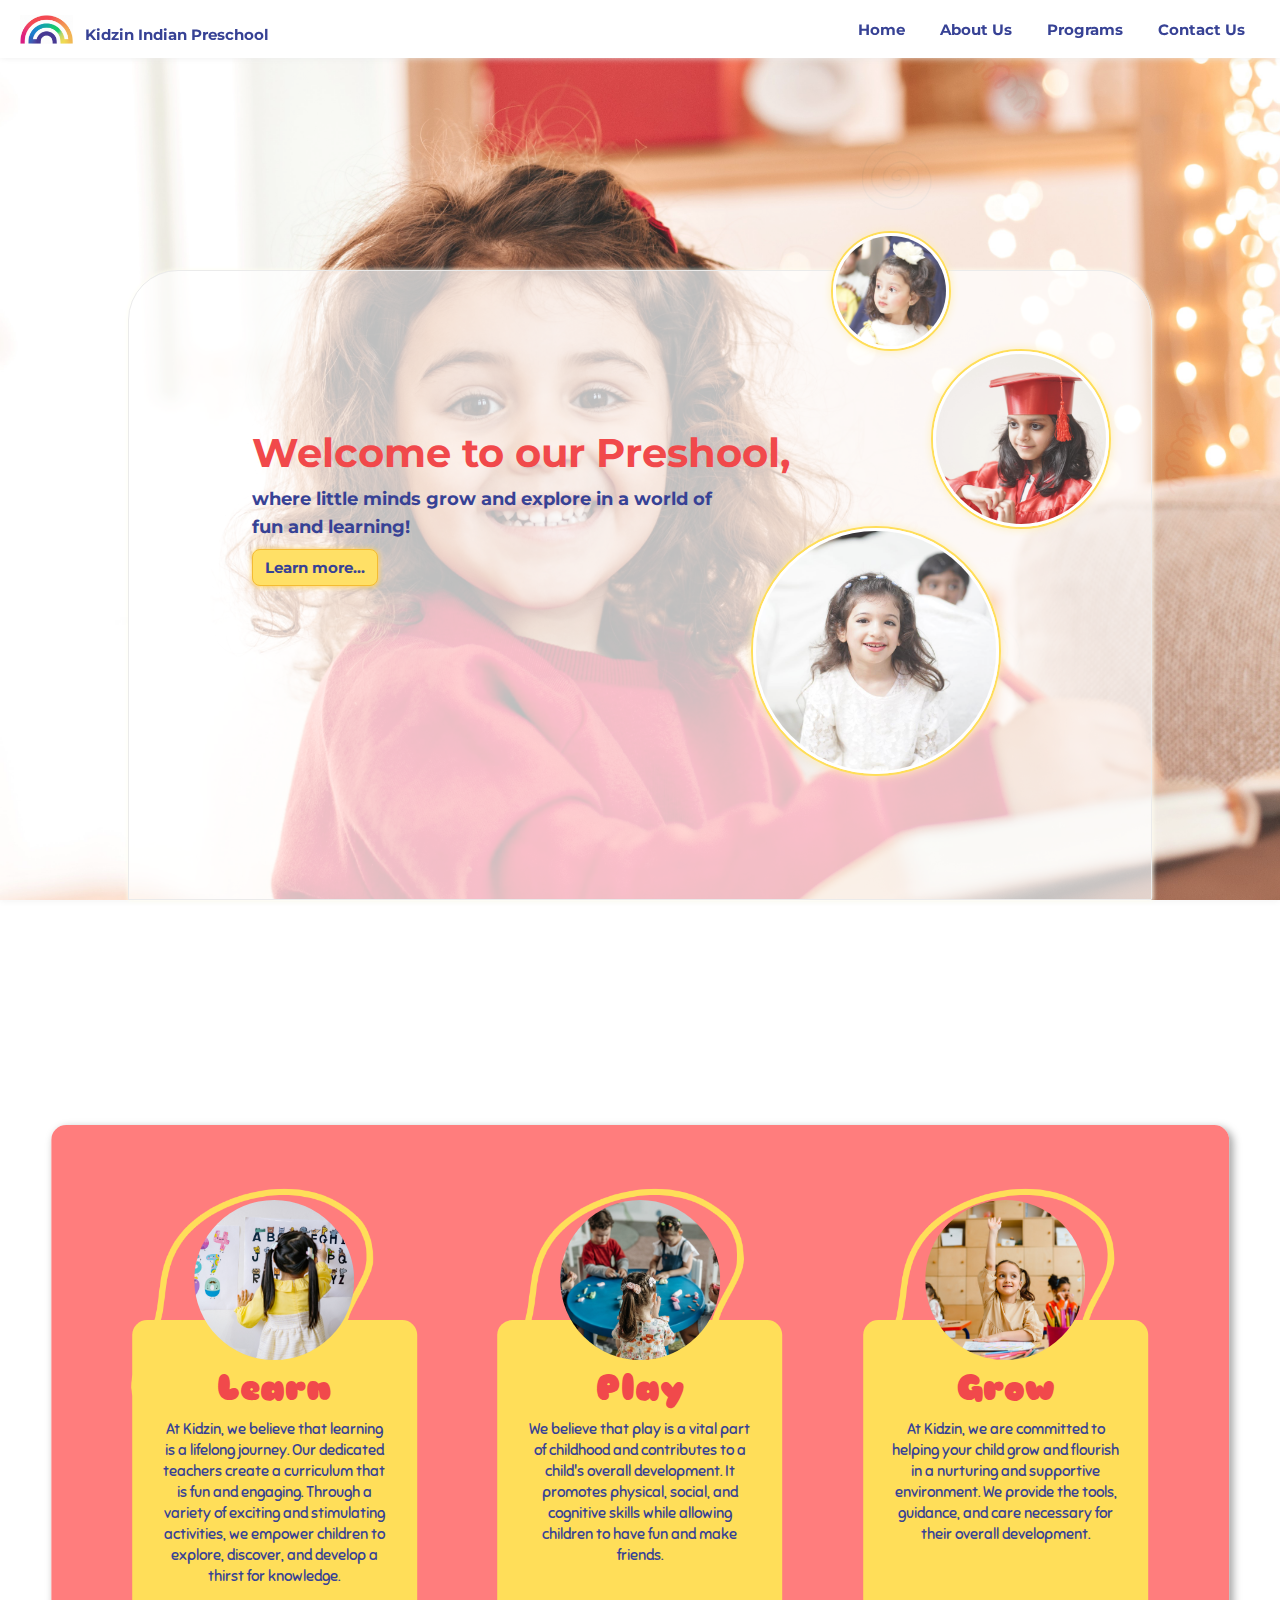
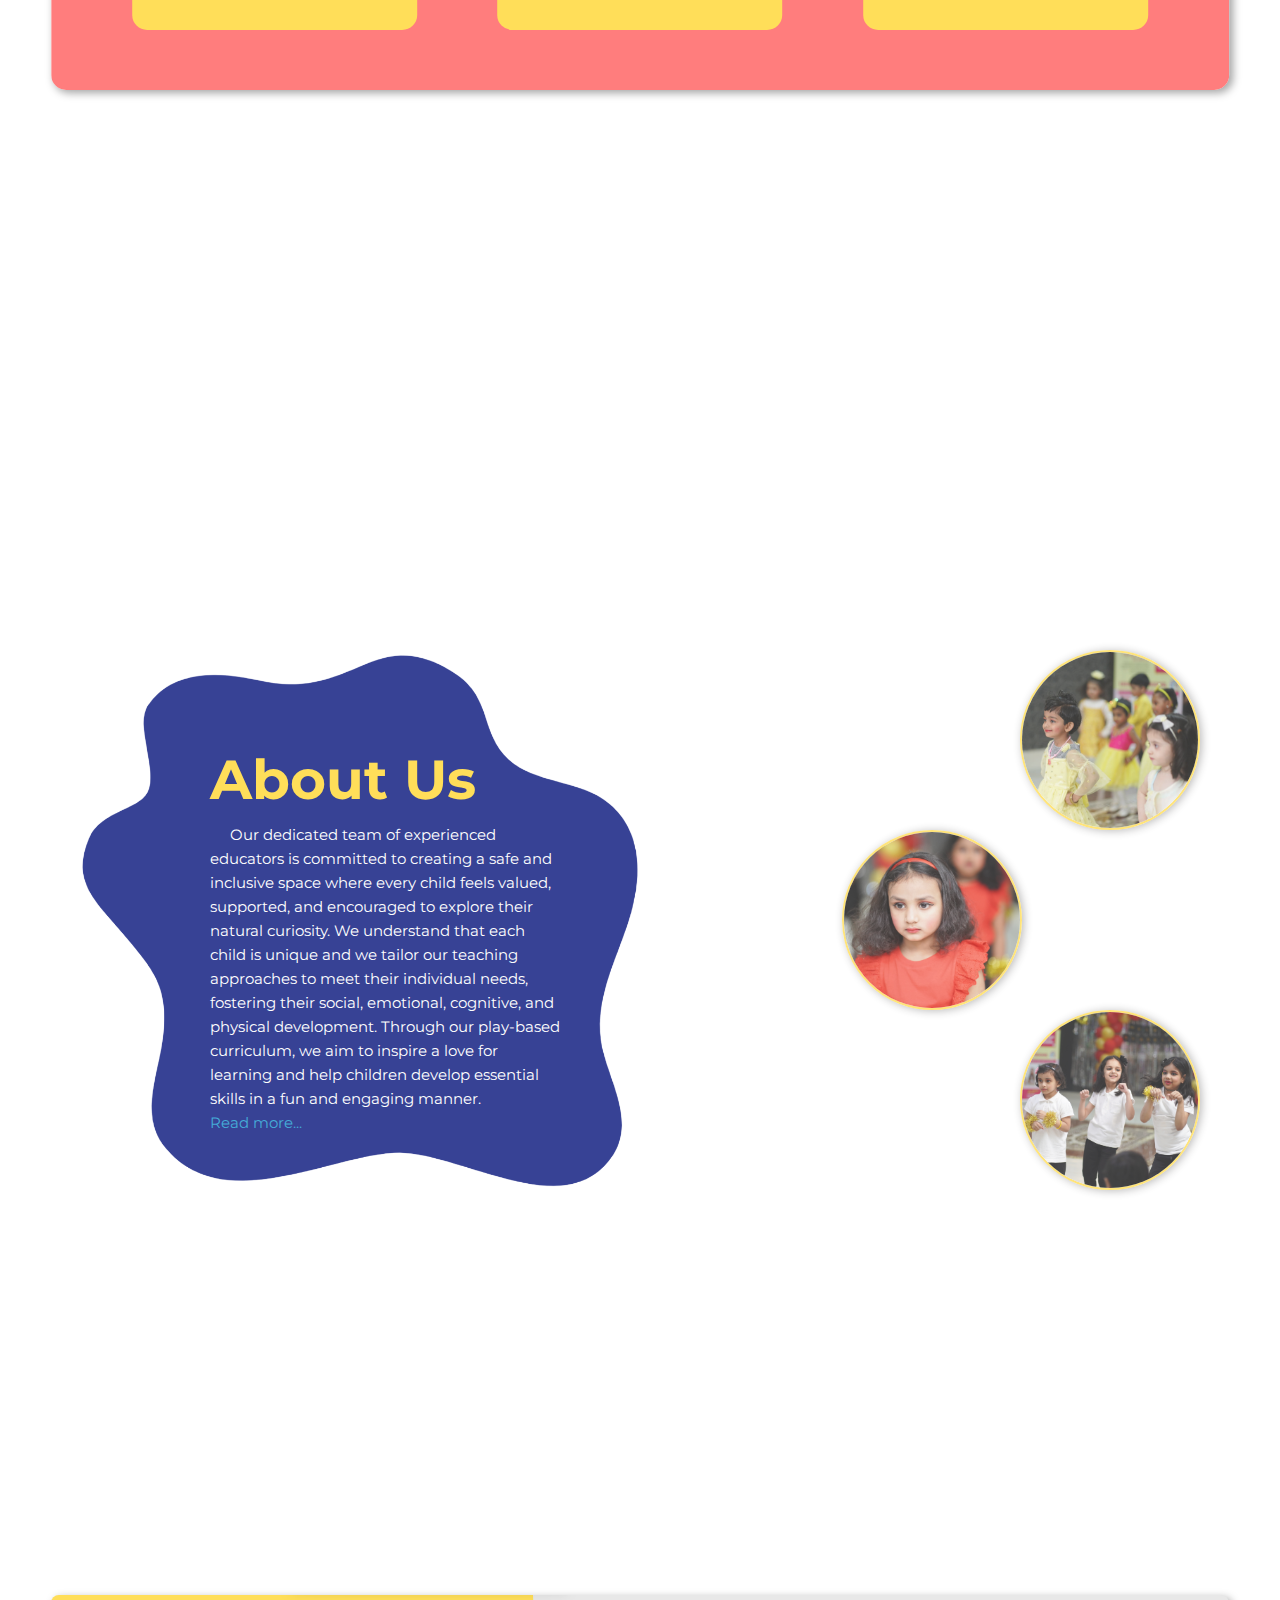
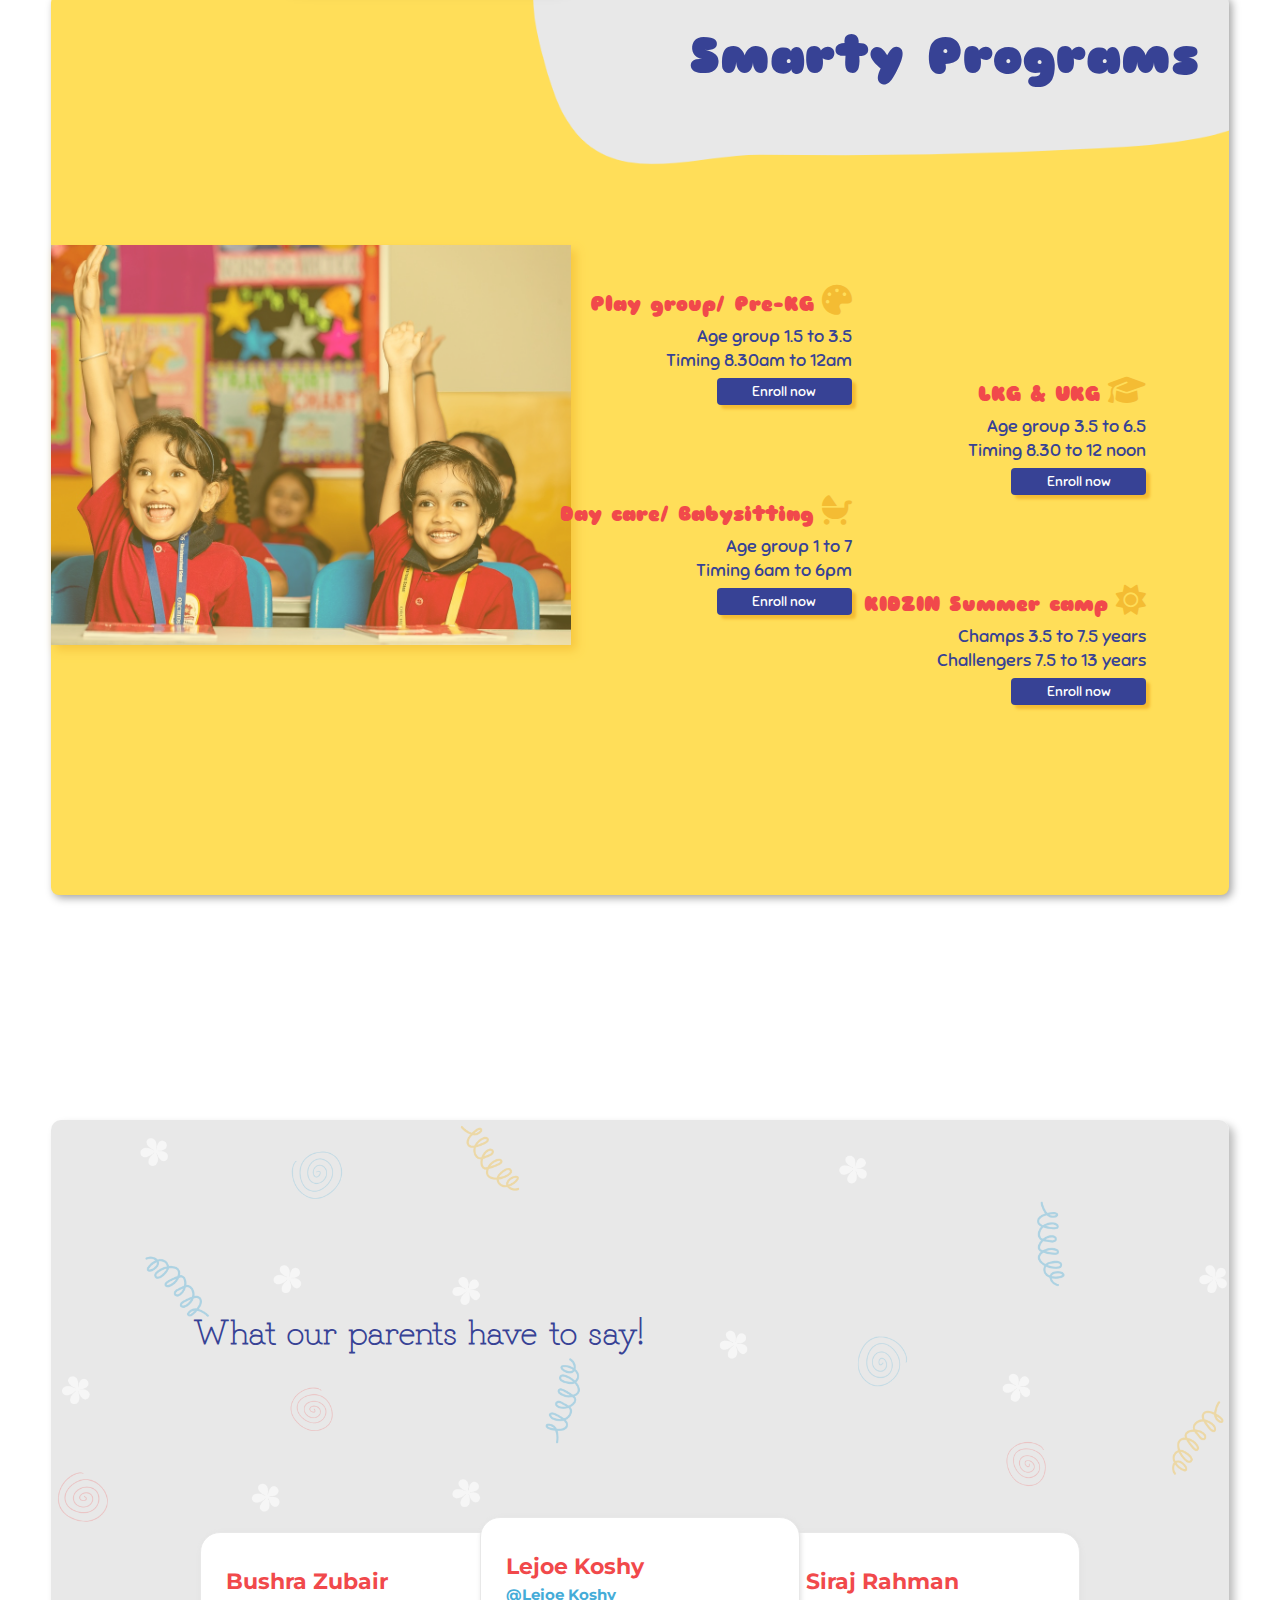
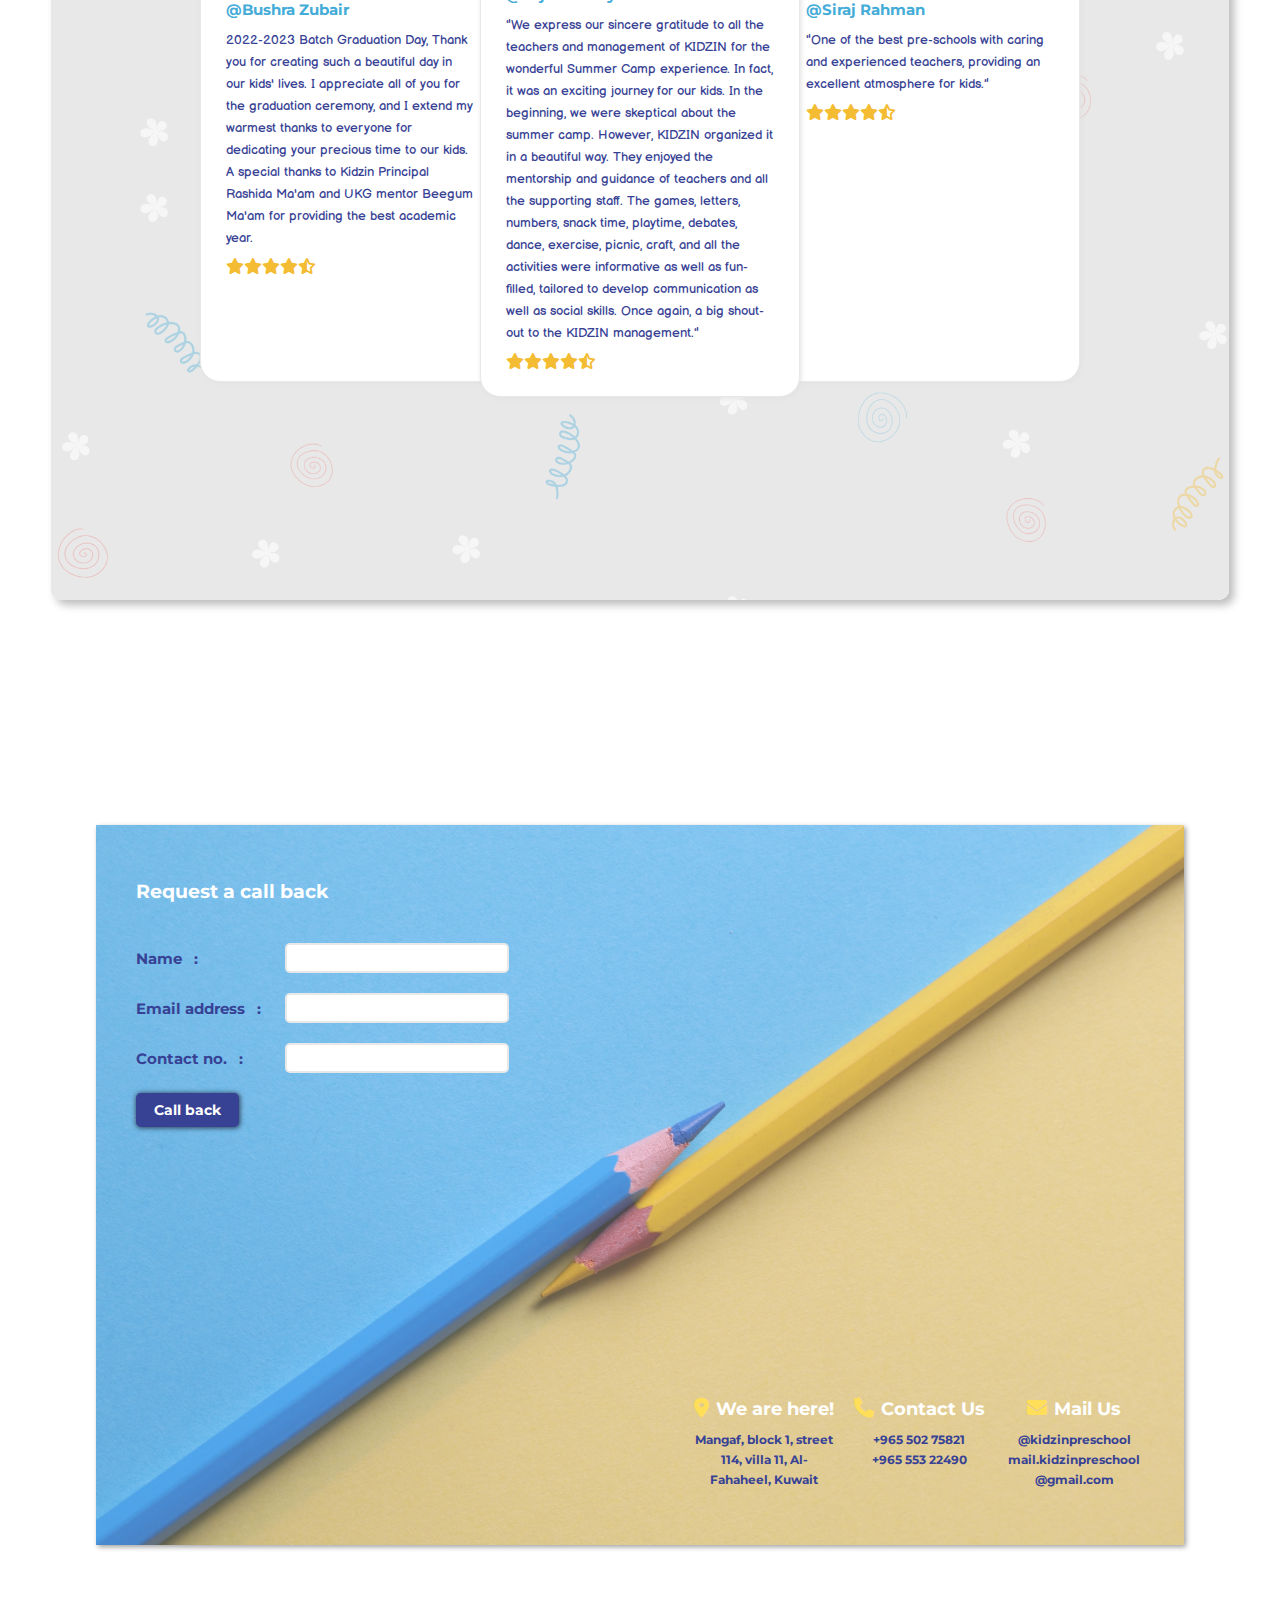
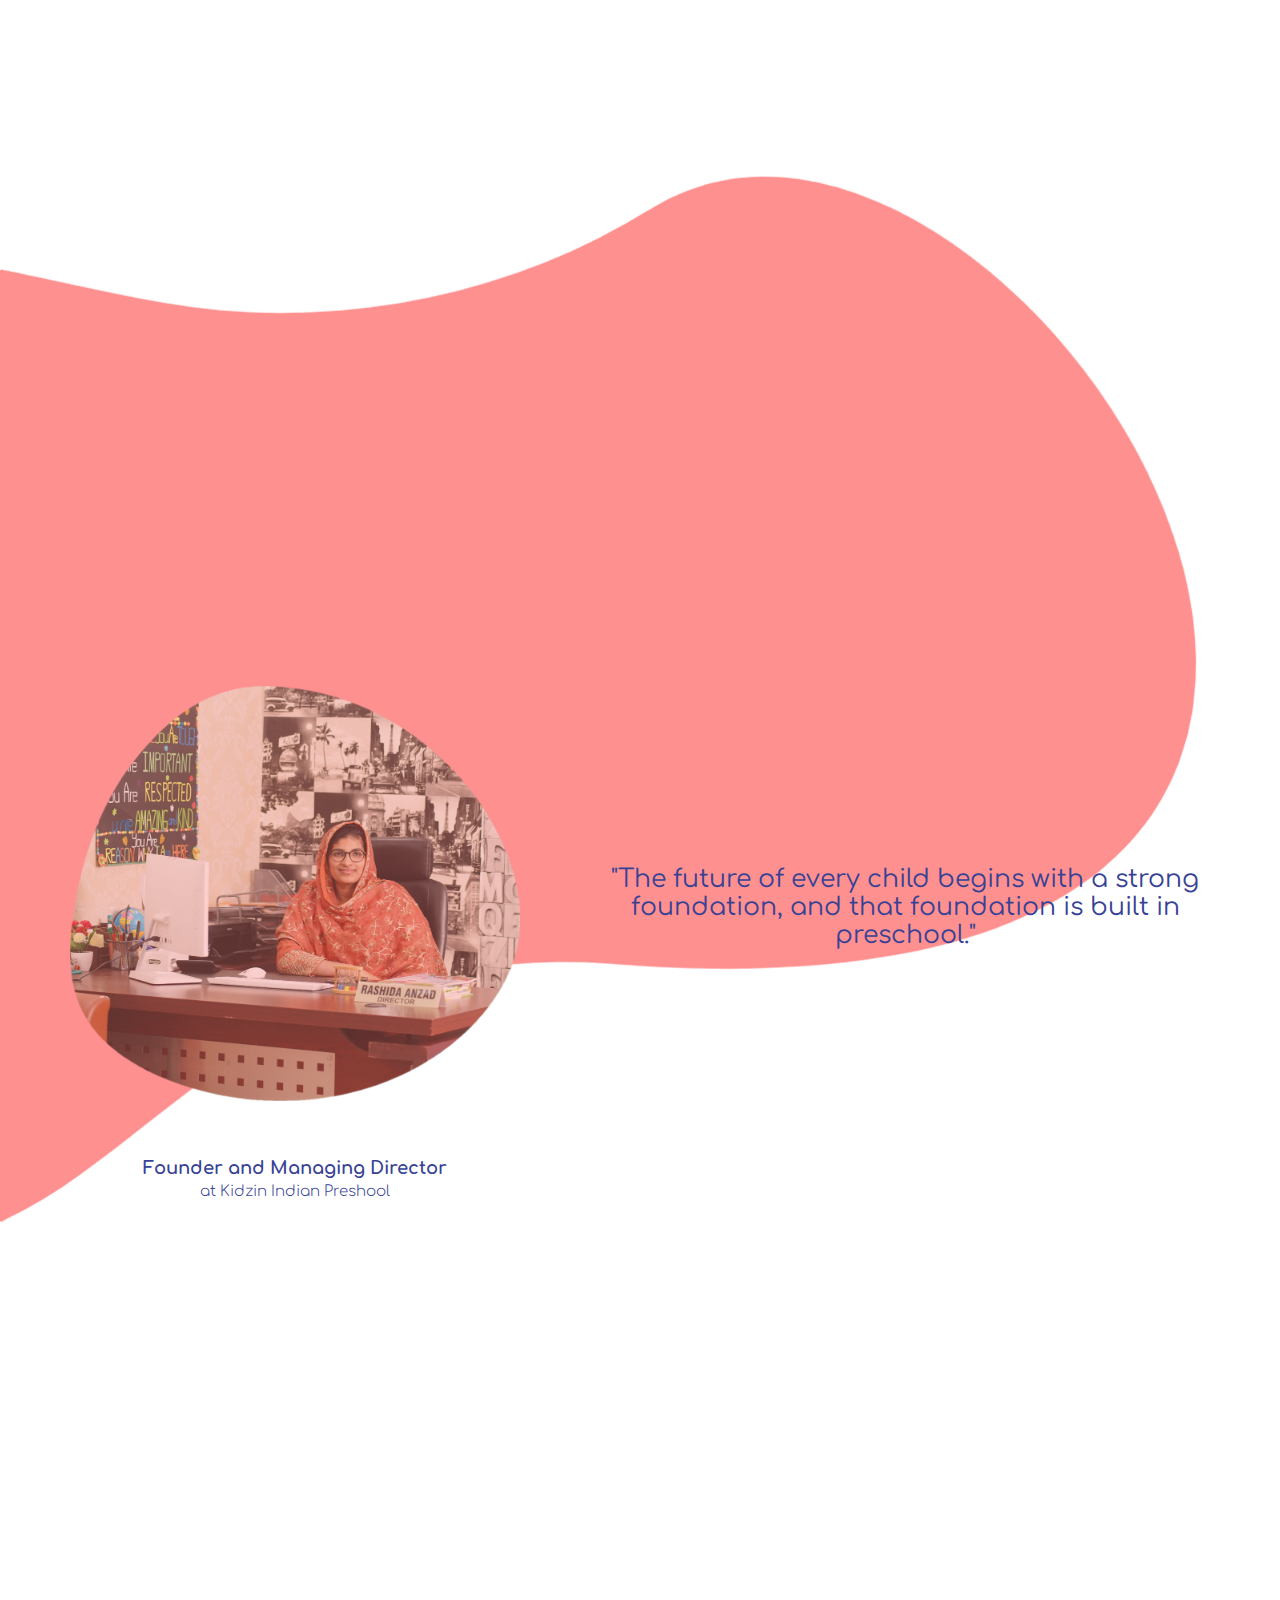
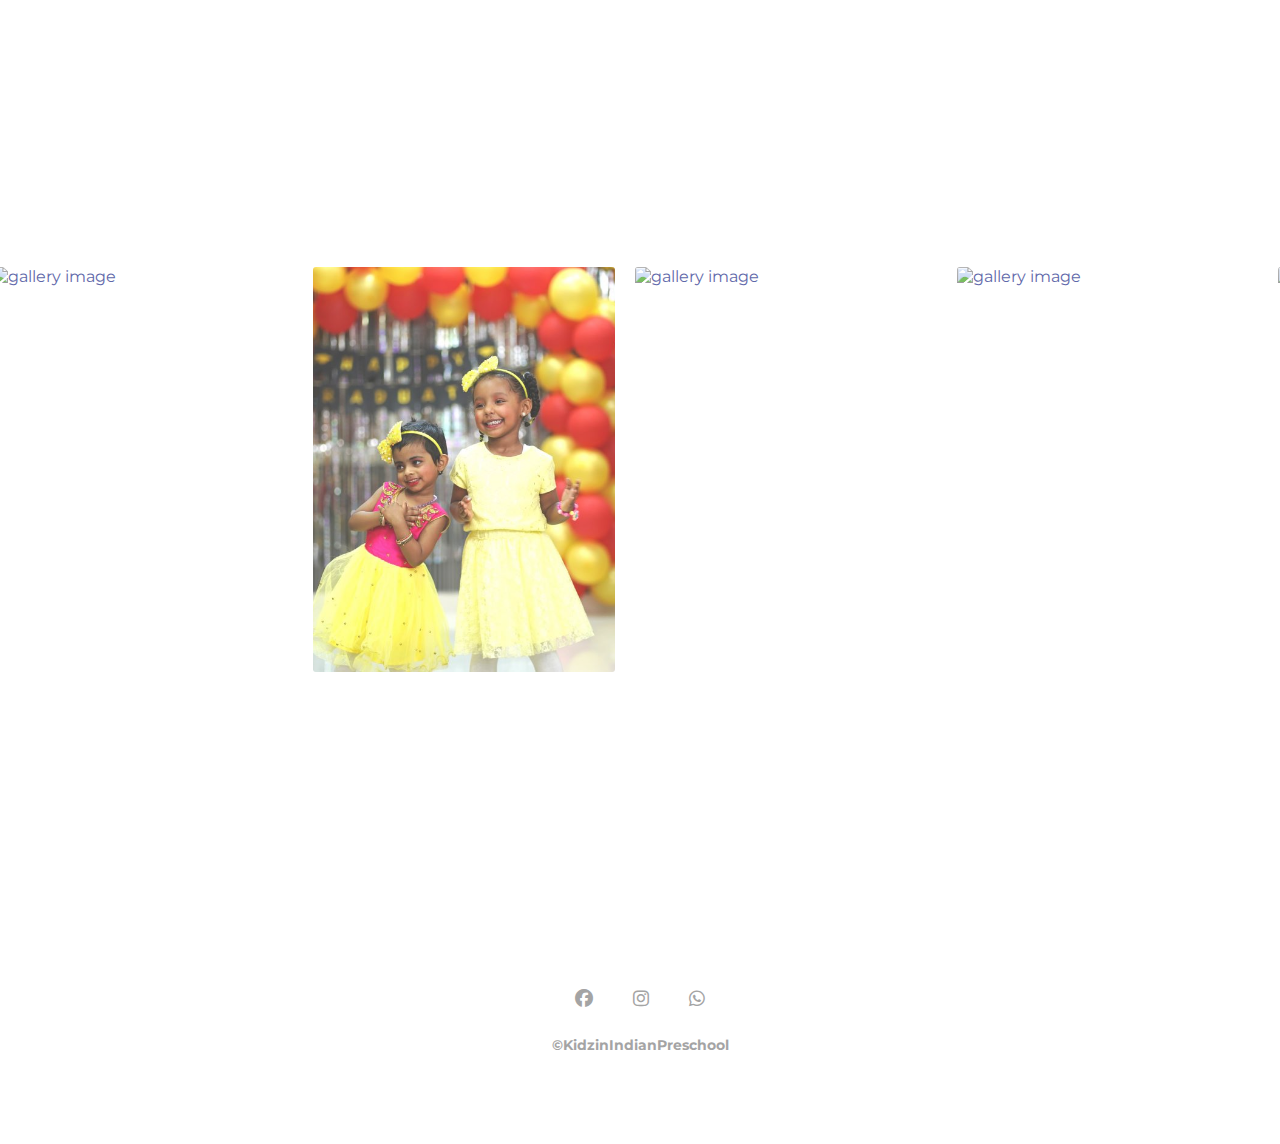
==== index.html @ 1141580a "Add files via upload" ====
<!DOCTYPE html>
<html lang="en">
<head>
    <meta charset="UTF-8">
    <meta name="viewport" content="width=device-width, initial-scale=1.0">
    <link rel="icon" type="image/x-icon" href="./assets/icons/kidzin_logo_removebg.png">
    <title>K I D Z I N</title>

<link rel="preconnect" href="https://fonts.googleapis.com">
<link rel="preconnect" href="https://fonts.gstatic.com" crossorigin>
<link href="https://fonts.googleapis.com/css2?family=Antic&family=Balsamiq+Sans:wght@400;700&family=Bellota+Text:wght@300&family=Bitter:wght@300;400&family=Comfortaa:wght@300&family=Comic+Neue:wght@300;400;700&family=Didact+Gothic&family=EB+Garamond&family=Grandiflora+One&family=Josefin+Sans:wght@200;300;400&family=Montserrat:wght@300&family=Noto+Sans:wght@200;300;400&family=Noto+Serif+JP:wght@200;400&family=Poiret+One&family=Raleway:wght@200;300;400&family=Roboto:wght@100;300&family=Sniglet&display=swap" rel="stylesheet">
<link rel="stylesheet" href="https://cdnjs.cloudflare.com/ajax/libs/font-awesome/6.4.0/css/all.min.css">
<link rel="stylesheet" href="https://fontawesome.com/icons/camera?f=classic&s=solid">
<link rel="stylesheet" href="style.css">
    
</head>
<body>
    <div class="container">

        <!-- header -->
        <div class="header nav-bar">
            <div class="nav-title">
                <a class="nav-logo" href="#intro-page"><img src="./assets/icons/kidzin_logo_only.png" alt="kidzin logo"></a>
                <a class="nav-name" href="#intro-page"><p>Kidzin Indian Preschool</p></a>
            </div>
            <ul class="nav-icons">
                <li><a href="#intro-page">Home</a></li>
                <li><a href="#about-us-page">About Us</a></li>
                <li><a href="#programs-page">Programs</a></li>
                <li><a href="#contact-page">Contact Us</a></li>
            </ul>
        </div>

        <!-- intro page -->
        <section class="intro-page" id="intro-page">
            <div class="intro-container">
                <img src="./assets/bg_images/red_girl_intro_crop.jpg" alt="girl smiling" class="intro-img">
            <div class="white-layer">
                <div class="intro-text">
                    <h1>Welcome to our Preshool,</h1>
                    <p>where little minds grow and explore in a world of <br>fun and learning!</p>
                    <button class="intro-btn btn">Learn more...</button>
                </div>
                <div class="intro-img-frame frame1">
                    <img src="./assets/images/yellow_girl.JPG" alt="cute girl image" class="intro-circle-frame-img1">
                </div>
                <div class="intro-img-frame frame2">
                    <img src="./assets/images/red_girl_cap.JPG" alt="graduate girl image" class="intro-circle-frame-img2">
                </div>
                <div class="intro-img-frame frame3">
                    <img src="./assets/images/white_girl.JPG" alt="girl smiling image" class="intro-circle-frame-img3">
                </div>
            </div>
            </div>
        </section>
        <div class="gap"></div>

        <!-- features page -->
        <section class="features">
            <div class="features-bg">
                <img class="features-bg-img" src="./assets/bg_images/features-bg.png" alt="backgroung image">
                <div class="cards-container">
                    <div class="card card1">
                        <img src="./assets/images/learn_img_girl_yellow_crop.jpg" alt="girl image" class="card-img card-img1">
                        <h3>Learn</h3>
                        <p>At Kidzin, we believe that learning is a  lifelong journey. Our dedicated teachers create a curriculum that is fun and engaging.  Through a variety of exciting and stimulating activities, we empower children to explore, discover, and develop a thirst for knowledge.</p>
                    </div>
                    <div class="card card1">
                        <img src="./assets/images/play_img_blue_crop.jpg" alt="kids image" class="card-img card-img1">
                        <h3>Play</h3>
                        <p>We believe that play is a vital part of childhood and contributes to a child's overall development. It promotes physical, social, and cognitive skills while allowing children to have fun and make friends.</p>
                    </div>
                    <div class="card card1">
                        <img src="./assets/images/grow_img_girl_raise_hand_crop.jpg" alt="" class="card-img card-img1">
                        <h3>Grow</h3>
                        <p>At Kidzin, we are committed to helping your child grow and flourish in a nurturing and supportive environment. We provide the tools, guidance, and care necessary for their overall development.</p>
                    </div>
                </div>         
            </div>
        </section>
        <div class="gap features-about-gap"></div>

        <!-- About Us page -->
        <section class="about-us-page" id="about-us-page">
            <div class="about-us-container">
                <div class="about-us-shape-container"> 
                    <h2>About Us</h2>
                    <p>Our dedicated team of experienced educators is committed to creating a safe and inclusive space where every child feels valued, supported, and encouraged to explore their natural curiosity. We understand that each child is unique and we tailor our teaching approaches to meet their individual needs, fostering their social, emotional, cognitive, and physical development.
                    Through our play-based curriculum, we aim to inspire a love for learning and help children develop essential skills in a fun and engaging manner.
                    <span>Read more...</span></p>
                </div>
                <div class="about-us-pics-container">
                    <img src="./assets/images/about_us_first_yellow_girls_crop.JPG" alt="girl image" class="about-us-image1">
                    <img src="./assets/images/about_us_second_red_girl_crop.JPG" alt="girl image" class="about-us-image2">
                    <img src="./assets/images/about_us_third_white_girls_dancing_crop.JPG" alt="girl image" class="about-us-image3">
                </div>
            </div>
        </section>
        <div class="gap"></div>

        <!-- programs page -->
        <section class="programs-page" id="programs-page">
            <div class="programs-bg">
                <h2>Smarty Programs</h2>
                <img class="programs-img" src="./assets/images/programs_img.jpg" alt="classroom image">
                
                <div class="programs-grid">
                    <div class="program1">
                        <h3>Play group/ Pre-KG<i class="fa fa-solid fa-palette"></i></h3>
                        <p>Age group 1.5 to 3.5</p>
                        <p>Timing 8.30am to 12am</p>
                        <button class="programs-btn btn"><span>Enroll now </span></button>
                    </div>    
                    <div class="program2">
                        <h3>LKG & UKG<i class="fa fa-solid fa-graduation-cap"></i></h3>
                        <p>Age group 3.5 to 6.5</p>
                        <p>Timing 8.30 to 12 noon</p>
                        <button class="programs-btn btn"><span>Enroll now </span></button>
                    </div>
                    <div class="program3">
                        <h3>Day care/ Babysitting<i class="fa fa-solid fa-baby-carriage"></i></h3>
                        <p>Age group 1 to 7</p>
                        <p>Timing 6am to 6pm</p>
                        <button class="programs-btn btn"><span>Enroll now </span></button>
                    </div>
                    <div class="program4">
                        <h3>KIDZIN Summer camp<i class="fa fa-solid fa-sun"></i></h3>
                        <p>Champs 3.5 to 7.5 years</p>
                        <p>Challengers 7.5 to 13 years</p>
                        <button class="programs-btn btn"><span>Enroll now </span></button>
                    </div>
                </div>
    
            </div>
        </section>
        <div class="gap"></div>

        <!-- review page -->
        <section class="review-page">
            <div class="review-container">
                <h2>What our parents have to say!</h2>
                <div class="review-cards-container">

                    <div class="left-card review-card">
                        <h3>Bushra Zubair</h3>
                        <a class="user-link">@Bushra Zubair</a>
                        <p>2022-2023 Batch Graduation Day, Thank you for creating such a beautiful day in our kids' lives. I appreciate all of you for the graduation ceremony, and I extend my warmest thanks to everyone for dedicating your precious time to our kids. A special thanks to Kidzin Principal Rashida Ma'am and UKG mentor Beegum Ma'am for providing the best academic year.</p>
                        <div class="five-stars"><i class="fas fa-star"></i><i class="fas fa-star"></i><i class="fas fa-star"></i><i class="fas fa-star"></i><i class="fa-solid fa-star-half-stroke"></i>
                        </div>
                    </div>

                    <div class="main-card review-card">
                        <h3>Lejoe Koshy</h3>
                        <a class="user-link">@Lejoe Koshy</a>
                        <p>"We express our sincere gratitude to all the teachers and management of KIDZIN for the wonderful Summer Camp experience. In fact, it was an exciting journey for our kids. In the beginning, we were skeptical about the summer camp. However, KIDZIN organized it in a beautiful way. They enjoyed the mentorship and guidance of teachers and all the supporting staff. The games, letters, numbers, snack time, playtime, debates, dance, exercise, picnic, craft, and all the activities were informative as well as fun-filled, tailored to develop communication as well as social skills. Once again, a big shout-out to the KIDZIN management."</p>
                        <div class="five-stars"><i class="fas fa-star"></i><i class="fas fa-star"></i><i class="fas fa-star"></i><i class="fas fa-star"></i><i class="fa-solid fa-star-half-stroke"></i>
                        </div>
                    </div>

                    <div class="right-card review-card">
                        <h3>Siraj Rahman</h3>
                        <a class="user-link">@Siraj Rahman</a>
                        <p>"One of the best pre-schools with caring and experienced teachers, providing an excellent atmosphere for kids."</p>
                        <div class="five-stars"><i class="fas fa-star"></i><i class="fas fa-star"></i><i class="fas fa-star"></i><i class="fas fa-star"></i><i class="fa-solid fa-star-half-stroke"></i>
                        </div>
                    </div>
                
            </div>
        </section>
        <div class="gap"></div>

         <!-- contact page -->
         <section class="contact-page" id="contact-page">
            <div class="contact-container">

                <div class="contact-left">
                    <h3>Request a call back</h3>
                        <div class="input-group">
                            <label for="user-name">Name &nbsp; :</label>
                            <input type="text" id="user-name">
                        </div>
                        <div class="input-group">
                            <label for="user-email">Email address &nbsp; :</label>
                        <input type="text" id="user-email">
                        </div>
                        <div class="input-group">
                            <label for="user-contact-no">Contact no.  &nbsp; :</label>
                        <input type="text" id="user-contact-no">
                        </div>
                        
                        <button>Call back</button>
                </div>

                <div class="contact-right">
                    <div class="location">
                        
                        <h4><i class="fa-solid fa-location-dot"></i> We are here!</h4>
                        <p>Mangaf, block 1, street 114, villa 11, Al-Fahaheel, Kuwait</p>
                    </div>
                    <div class="contact-us">
                        <h4><i class="fa-solid fa-phone"></i> Contact Us</h4>
                        <p>+965 502 75821</p>
                        <p>+965 553 22490</p>
                    </div>
                    <div class="reach-us">
                        <h4><i class="fa-solid fa-envelope"></i> Mail Us</h4>
                        <p>@kidzinpreschool</p>
                        <p>mail.kidzinpreschool@gmail.com</p>
                    </div>
                </div>
            </div>
        </section>
        <div class="gap"></div>


        <!-- founder page -->
        <section class="founder-page">
            <div class="founder-container">
                <div class="founder-left">
                    <img src="./assets/images/founder-crop1.png" alt="founder image" width="550">
                    <h3>Rashida Anzad</h3>
                    <p>Founder and Managing Director<br/><span>at Kidzin Indian Preshool</span></p>
                </div>
                <div class="founder-right">
                    <p>"The future of every child begins with a strong foundation, and that foundation is built in preschool."</p>
                </div>
            </div>
        </section>


        <div class="gap"></div>


        <!-- footer page -->
        <section class="footer-page">
            <div class="footer-container">
                <div class="carousel-frame">
                    <div class="left-slider slider"><i class="fa-solid fa-chevron-left"></i></div>

                    <div class="carousel">
                        <div class="img-frame frame1">
                            <img src="./assets/images/gallery/first_img.JPG" alt="gallery image">
                        </div>
                        <div class="img-frame frame2">
                            <img src="./assets/images/gallery/second_img.JPG" alt="gallery image">
                        </div>
                        <div class="img-frame frame3">
                            <img src="./assets/images/gallery/third_img.JPG" alt="gallery image">
                        </div>
                        <div class="img-frame frame4">
                            <img src="./assets/images/gallery/fourth_img.JPG" alt="gallery image">
                        </div>
                        <div class="img-frame frame5">
                            <img src="./assets/images/gallery/first_img.JPG" alt="gallery image">
                        </div>
                        <div class="img-frame frame6">
                            <img src="./assets/images/gallery/second_img.JPG" alt="gallery image">
                        </div>
                        <div class="img-frame frame7">
                            <img src="./assets/images/gallery/third_img.JPG" alt="gallery image">
                        </div>
                        <div class="img-frame frame8">
                            <img src="./assets/images/gallery/fourth_img.JPG" alt="gallery image">
                        </div>
                        <div class="img-frame frame9">
                            <img src="./assets/images/gallery/first_img.JPG" alt="gallery image">
                        </div>
                        <div class="img-frame frame10">
                            <img src="./assets/images/gallery/second_img.JPG" alt="gallery image">
                        </div>
                        <div class="img-frame frame11">
                            <img src="./assets/images/gallery/third_img.JPG" alt="gallery image">
                        </div>
                        <div class="img-frame frame12">
                            <img src="./assets/images/gallery/fourth_img.JPG" alt="gallery image">
                        </div>
                    </div> <!--closing carousel-->
                    <div class="right-slider slider"><i class="fa-solid fa-chevron-right"></i></div>

                </div> <!--closing carousel frame-->        
              
                <div class="footer-bottom">
                    <div class="links">
                        <a href="https://www.facebook.com/Kidzinpreschool" target="_blank"><i class="fa-brands fa-facebook"></i></a>
                        <a href="https://www.instagram.com/Kidzinindianpreschoolkuwait/?fbclid=IwAR2Fu8FrlDcXpD-POpaX2JO_faiS2KFOdm0e2OuGUsxYvukY0RE9--MTPmQ" target="_blank"><i class="fa-brands fa-instagram"></i></a>
                        <a href="https://wa.me/00971547879156" target="_blank"><i class="fa-brands fa-whatsapp"></i></a>
                    </div>
                    <span>&#169;KidzinIndianPreschool</span>
                </div>

            </div> <!--closing footer container-->
        </section> <!--closing footer page-->


    </div> <!--closing container-->
    <script href="./script.js"></script>
</body>
</html>
---- style.css ----
:root {
    /* document colors */
    --dark-blue: #374295;
    --light-blue: #45ACD8;
    --peachy-red: #F1494B;
    --light-red: #ffd8d8;
    --light-yellow: #FFDE59;
    --golden-yellow: #F4BC33;
    --light-gray: #E8E8E8;
    --dark-gray:#A4A4A4;

    /* document fonts */
    --sniglet: 'Sniglet', cursive;
    --montserrat: 'Montserrat', sans-serif;
    --balsamiq: 'Balsamiq Sans', cursive;
    --comfortaa: 'Comfortaa', cursive;
    --neue: 'Comic Neue', cursive;
    --grandiflora: 'Grandiflora One', serif;
    --raleway: 'Raleway', sans-serif;
}

* {
    box-sizing: border-box;
    margin: 0;
    padding: 0;
    color: var(--dark-blue);
}

body {
    font-family: var(--montserrat);
}

section {
    height: 100vh;
    background: url('./assets/bg_images/about_bg.png') no-repeat fixed;
    background-size: 100%;
}

.gap {
    width: 100%;
    height: 25vh;
    background: url('./assets/bg_images/about_bg.png') no-repeat fixed;
    background-size: 100%;
    position: relative;
    z-index: -100;
}

/* ------------------ top-header ----------------- */
.header {
    position: fixed;
    top: 0;
    z-index: 200;
    width: 100%;
    height: 58px;
    background-color: #fff;
    font-weight: bold;
    font-size: 15px;
    display: flex;
    justify-content: space-between;
    align-items: center;
    box-shadow: 0.01px 0.01px 7px rgb(234, 234, 234);
}

.nav-title {
    display: inline-flex;
    height: 50%;
    justify-content: center;
    align-items: flex-end;
    margin-left: 20px;
}

.nav-title .nav-logo, .nav-title .nav-logo img {
    height: 100%;
}

.nav-title a {
    text-decoration: none;
}

.nav-title .nav-name {
    margin-left: 12px;
}

.nav-icons li {
    float: left;
    list-style-type: none;
    margin-right: 35px;
    text-decoration: none;
}

.nav-icons li a {
    text-decoration: none;
    transition: all 0.2s;
}

.nav-icons li a:hover {
    color: #374295b0
}


/* ------------------------ intro-page ---------------------------- */

.intro-container {
    width: 100%;
    height: 100%;
    position: relative;
    top: 0;
    z-index: 100;
}

.intro-container .intro-img {
    width: 100%;
    height: 100%;
    object-fit: cover;
    opacity: 0.85;
    z-index: -100;
    box-shadow: 0.1px 0.1px 8px rgb(239, 239, 239);
}

.white-layer {
    position: absolute;
    left: 50%;
    transform: translate(-50%, 0);
    background-color: rgba(255, 255, 255, 0.7);
    width: 80%;
    height: 70%;
    bottom: 0;
    border-radius: 50px 50px 0 0;
    border: 0.5px solid #ebebeb;
    box-shadow: 0.02px 0.02px 5px #fffef1;
}

.intro-text {
    position: absolute;
    top: 25%;
    left: 12%;
    /* z-index: 3; */
    font-weight: bold;
}

.intro-text h1 {
    font-weight: bold;
    color: var(--peachy-red);
    font-size: 40px;
    margin-bottom: 8px;
}

.intro-text p {
    line-height: 28px;
    margin-bottom: 8px;
    font-size: 18px;
}

.intro-text .intro-btn {
    font-size: 15px;
    padding: 8px 12px;
    background: #ffe066;
    border: 0.05px solid var(--golden-yellow);
    border-radius: 8px;
    font-weight: bold;
    font-family: var(--montserrat);
    box-shadow: 0.05px 0.05px 5px #ffd364;
    cursor: pointer;
    transition: all 0.02s;
}

.intro-btn:hover {
    background: #ffe066b5;
}

.intro-btn:active {
    transform: scale(0.999);
    box-shadow: none;
}

.white-layer .intro-img-frame {
    border-radius: 50%;
    background-color: #fff;
    box-shadow: 0.2px 0.2px 9px #ffeeb7;
    border: 2px solid var(--light-yellow);
}

.intro-img-frame.frame1 {
    width: 120px;
    height: 120px;
    position: absolute;
    top: -40px;
    right: 200px;
    z-index: 100;
}

.intro-img-frame.frame2 {
    width: 180px;
    height: 180px;
    position: absolute;
    top: 78px;
    right: 40px;
}

.intro-img-frame.frame3 {
    width: 250px;
    height: 250px;
    position: absolute;
    top: 255px;
    right: 150px;
}

.intro-img-frame img {
    height: 100%;
    width: 100%;
    object-fit: cover;
    border-radius: 50%;
    opacity: 0.85;
    border: 3px solid #fff;
}

/* ------------------ features-page ----------------- */

.features-bg {
    width: 92%;
    position: relative;
    left: 50%;
    transform: translate(-50%, 0);
    border-radius: 15px;
}

.features-bg .features-bg-img {
    width: 100%;
    border-radius: 15px;
    box-shadow: 3px 3px 9px var(--dark-gray);
}

.cards-container {
    display: flex;
    justify-content: space-evenly;
    align-items: center;
    position: absolute;
    top: 195px;
    width: 100%;
}

.card {
    width: 285px;
    height: 310px;
    background-color: var(--light-yellow);
    border-radius: 15px;
    position: relative;
    padding: 8px;
}

.card-img {
    height: 160px;
    width: 160px;
    border-radius: 50%;
    position: absolute;
    top: -120px;
    left: 50%;
    transform: translate(-50%, 0);
    object-fit: cover;
}

.card h3, .card p {
    text-align: center;
    margin: 20px;
    font-family: var(--sniglet);
    /* font-weight: bold; */
    font-size: 15px;
    line-height: 21px;
}

.card h3 {
    margin-top: 50px;
    font-size: 35px;
    color: var(--peachy-red);
}

/* ------------------ about us-page ----------------- */

.gap.features-about-gap {
    height: 5vh;
}

.about-us-container {
    width: 100%;
    height: 100%;
    background: url('./assets/bg_images/about_bg.png') no-repeat fixed;
    background-size: 100%;
    padding: 0 80px;
    position: relative;
}


.about-us-shape {
    width: 100%;
}

.about-us-shape-container {
    font-family: var(--montserrat);
    width: 50%;
    height: 100%;
    float: left;
    background: url("./assets/images/about_shape1.png") no-repeat center;
    background-size: contain;
    display: flex;
    flex-direction: column;
    justify-content: center;
    align-items: center;
    padding: 75px;
}

.about-us-shape-container > * {
    padding-left: 50px;
}

.about-us-container h2 {
    color: var(--light-yellow);
    font-size: 55px;
    width: 400px;
    text-align: left;
    margin-top: 40px;
}

.about-us-container p {
    color: #fff;
    font-size: 15px;
    line-height: 24px;
    /* font-weight: ; */
    text-align: center;
    width: 400px;
    text-align: left;
    margin-top: 10px;
    text-indent: 20px;
}

.about-us-container span {
    color: var(--light-blue);
    transition: all 0.2s;
    white-space: nowrap;
}

.about-us-container span:hover {
    color: #61c7f3;
    cursor: pointer;
}

.about-us-pics-container {
    display: flex;
    flex-direction: column;
    justify-content: center;
    align-items: flex-end;
    width: 32%;
    height: 100%;
    float: right;
}

.about-us-pics-container img {
    width: 180px;
    height: 180px;
    border-radius: 50%;
    opacity: 0.8;
    border: none;
    border: 2px solid var(--light-yellow);
    box-shadow: 2px 1px 9px rgb(173, 172, 172);
}

.about-us-image2 {
    align-self: flex-start;
}

/* ------------------ programs-page ----------------- */

.programs-page {
    display: flex;
    justify-content: center;
}
.programs-bg {
    width: 92%;
    height: 100vh;
    background: #fff url("./assets/bg_images/programs_bg2.png") no-repeat right top;
    background-size: cover;
    position: relative;
    font-family: var(--sniglet);
    border-radius: 8px;
    box-shadow: 3px 3px 9px var(--dark-gray);
}

.programs-bg .programs-img {
    width: 520px;
    height: 400px;
    opacity: 0.65;
    position: absolute;
    object-position: right;
    object-fit: cover;
    top: 50%;
    transform: translate(0, -50%);
    box-shadow: 5px 5px 9px var(--golden-yellow);
}

.programs-bg h2 {
    font-size: 50px;
    text-align: right;
    padding: 30px;
}

.programs-grid {
    position: absolute;
    top: 50%;
    transform: translate(0, -50%);
    width: 50%;
    text-align: right;
    margin-left: 43%;
    display: grid;
    grid: 1fr 1fr/ 1fr 1fr;
    margin-top: 50px;
}

.program2, .program4 {
    margin-top: 90px;
}

.programs-grid h3 {
    font-size: 20px;
    margin-bottom: 8px;
    color: var(--peachy-red)
}

.programs-grid p {
    margin-bottom: 2px;
    font-size: 18px;
}

.programs-grid > div h3 i {
    font-size: 30px;
    color: var(--golden-yellow);
    margin-left: 8px;
}

.programs-btn {
    margin-top: 5px;
    background-color: var(--dark-blue);
    border: none;
    border-radius: 4px;
    padding: 5px;
    font-family: var(--sniglet);
    font-size: 14px;
    box-shadow: 4px 4px 3px var(--golden-yellow);
    width: 135px;
    cursor: pointer;
}

.programs-btn span {
    color: white;
    position: relative;
    transition: 0.6s;
}

.programs-btn:hover span {
    padding-right: 16px;
}

.programs-btn span::after {
    content: "\f101";
    font-family: "FontAwesome";
    font-size: 10px;
    position: absolute;
    top: 4px;
    right: -5px;
    opacity: 0;
    transition: 0.5s;
}

.programs-btn:hover span::after {
    opacity: 1;
    transition: 0.5s;
    right: -4px;
}

.programs-btn:active {
    margin-right: -2px;
    margin-bottom: -2px;
    box-shadow: none;
}

/* -------------------review-page----------------- */

.review-page {
    display: flex;
    justify-content: center;
    height: 120vh;
}

.review-container {
    width: 92%;
    height: 100%;
    background-image: url('./assets/bg_images/review_bg.png');
    background-repeat: repeat-y;
    background-size: contain;
    border-radius: 10px;
    box-shadow: 5px 5px 9px rgb(189, 189, 189);
    padding-bottom: 20px;
    display: flex;
    flex-direction: column;
    justify-content: space-evenly;
}

.review-cards-container {
    display: flex;
    justify-content: center;
    align-items: center;
}

.review-card {
    background-color: #fff;
    border: 0.5px solid var(--light-gray);
    border-radius: 20px;
    padding: 35px 25px;
    box-shadow: 1px 1px 5px rgb(225, 225, 225);
}

.main-card {
    width: 320px;
    height: 480px;
    position: relative;
}

.left-card, .right-card {
    width: 300px;
    height: 450px;
}

.left-card {
    margin-right: -20px;
    padding-right: 25px;
}

.right-card {
    margin-left: -20px;
    padding-left: 25px;
}

.review-container h2 {
    margin-left: 142px;
    font-size: 35px;
    font-family: var(--grandiflora);
    margin-bottom: -20px;
}

.review-card h3 {
    color: var(--peachy-red);
    font-size: 22px;
    margin-bottom: 5px;
}

.review-card a {
    font-size: 15px;
    font-weight: bold;
    color: var(--light-blue);
}

.review-card p {
    font-size: 13px;
    margin-top: 10px;
    margin-bottom: 8px;
    font-family: var(--balsamiq);
    line-height: 22px;
}

.five-stars i {
    color: var(--golden-yellow);
}


/* -------------------contact page------------------ */

.contact-page {
    display: flex;
    justify-content: center;
    height: 80vh;
}
.contact-container {
    width: 85%;
    height: 100%;
    /* border-radius: 10px; */
    box-shadow: 2px 2px 5px rgb(160, 160, 160);
    position: relative;
    z-index: 1;
    display:flex;
    justify-content: space-between;
    align-items: center;
    font-family: var(--montserrat   );
    font-weight: bold;
    /* border: 3px solid var(--light-gray); */
}

.contact-container::after {
    content: "";
    position: absolute;
    top: 0; left:0; right:0; bottom: 0;
    background: url('./assets/bg_images/contact_bg_crop.jpg') no-repeat center;
    background-size :cover;
    opacity: 0.76;
    z-index: -1;
    /* border-radius: 10px; */
}

.contact-left {
    width: 38%;
    align-self: flex-start;
    padding: 55px 0 0 40px;
}

.contact-left h3 {
    font-size: 19px;
    margin-bottom: 40px;
    color: #fff;
}

.contact-left div.input-group {
    display: flex;
    justify-content: space-between;
    align-items: center;
    margin-bottom: 20px;
}

.contact-left input {
    width: 60%;
    border-radius: 5px;
    border: 2px solid var(--light-gray);
    height: 30px;
    outline: none;
}

.contact-left input:focus {
    border: 2px solid #fff;
    background-color: var(--light-gray);
}

.contact-left label {
    font-size: 15px;
}

.contact-left button {
    font-size: 14px;
    font-family: var(--montserrat);
    font-weight: bold;
    background-color: var(--dark-blue);
    color: #fff;
    border: none;
    border-radius: 5px;
    padding: 8px 18px;
    box-shadow: 0.5px 0.5px 5px rgb(45, 62, 84);
    transition: all 0.2s;
}

.contact-left button:hover {
    opacity: 0.9;
}

.contact-left button:active {
    margin-left: 0.1px;
    margin-top: 0.1px;
    box-shadow: none;

}

.contact-right {
    width: 45%;
    align-self: flex-end;
    display: flex;
    justify-content: space-between;
    align-items: flex-start;
    padding: 0 40px 55px 0;
}

.contact-right div {
    /* padding: 5px; */
    width: 140px;
    text-align: center;
}

.contact-right div h4 {
    color: #fff;
    font-size: 18px;
    margin-bottom: 10px;
}

.contact-right div p {
    font-size: 12px;
    line-height: 20px;
    /* margin-left: 10px; */
}

.contact-right .reach-us {
    word-wrap: break-word;
}

.contact-right div h4 i {
    color: var(--light-yellow);
    font-size: 20px;
    margin-right: 2px;
}

/* ---------------founder page----------------- */

.founder-page {
    height: 161vh;
}

.founder-container {
    width: 100%;
    height: 100%;
    padding: 0 30px;
    padding-top: 100px;
    font-family: var(--comfortaa);
    display: flex;
    justify-content: space-between;
    align-items: center;
    text-align: center;
    position: relative;
    z-index: 1;
}

.founder-container::before {
    content: '';
    position: absolute;
    left: 0; right: 0; top: 0; bottom: 0;
    background: url('./assets/bg_images/founder_bg4.png') no-repeat top left;
    background-size: contain;
    opacity: 0.85;
    z-index: -1;
}

.founder-left img {
    width: 450px;
    margin-bottom: 15px;
}

.founder-left {
    padding: 40px;
}

.founder-left h3 {
    font-size: 28px;
    font-weight: bold;
    color: #fff;
    margin-bottom: 5px;
}

.founder-left p {
    font-weight: bold;
    line-height: 22px;
    font-size: 18px;
}

.founder-left p span {
    font-weight: 100;
    font-size: smaller;
}

.founder-right p {
    font-size: 25px;
    margin-top: -75px;
}

/* --------------------footer page-------------------- */
.footer-page {
    height: 100vh;
}

.footer-container {
    width: 100%;
    height: 100%;
    position: relative;
    z-index: 1;
}

.footer-container::after {
    content:'';
    position: absolute;
    height: 500px;
    width: 330px;
    right: 0; bottom: 170px;
    background: url('./assets/bg_images/footer-shape-bg.png') no-repeat left;
    opacity: 0.85;
    background-size: cover;
    z-index: -1;
}

.footer-bottom {
    width: 100%;
    height: 40%;
    display: flex;
    flex-direction: column;
    justify-content: flex-end;
    align-items: center;
}

.footer-bottom span {
 color: var(--dark-gray);
 font-size: 14px;
 font-weight: bold;
 margin-top: 10px;
}

.footer-bottom .links i {
    color: var(--dark-gray);
    font-size: 18px;
    padding: 18px;
    transition: color 0.2s;
}

.footer-bottom .links i:hover {
    color:#848484;
}

.carousel-frame {
    width: 100%;
    height: 50%;
    position: relative;
    overflow: hidden;
    /* border: 3px dotted purple; */
    display: flex;
    align-items: center;
    z-index: 0;
}

.carousel {
    /* border: 2px solid #000; */
    width: 300vw;
    height: 90%;
    display: flex;
    justify-content: space-between;
    gap: 20px;
    align-items: center;
    position: absolute;
    left: calc((-25% - 10px) * 1);
}

.carousel .img-frame {
    /* border: 1px solid green; */
    width: 12%;
    /* padding: 10px; */
    border-radius: 3px;
    height: 100%;
    position: relative;
    z-index: 1;
}

.carousel .img-frame img {
    width: 100%;
    height: 100%;
    object-fit: cover;
    /* opacity: 0.9; */
    border-radius: 3px;
}

.carousel .img-frame::after {
    content: "";
    position: absolute;
    background: rgba(255, 255, 255, 0.2);
    left:0;right:0;top:0;bottom:0;
    z-index: 2;
}

.carousel-frame .slider i {
    position: absolute;
    color: #ffffffc4;
    font-size: 35px;
    top:50%;
    transform: translateY(-50%);
    z-index: 100;
}

.carousel-frame .left-slider i {
    left: 20px;
}

.carousel-frame .right-slider i {
    right: 20px;
}
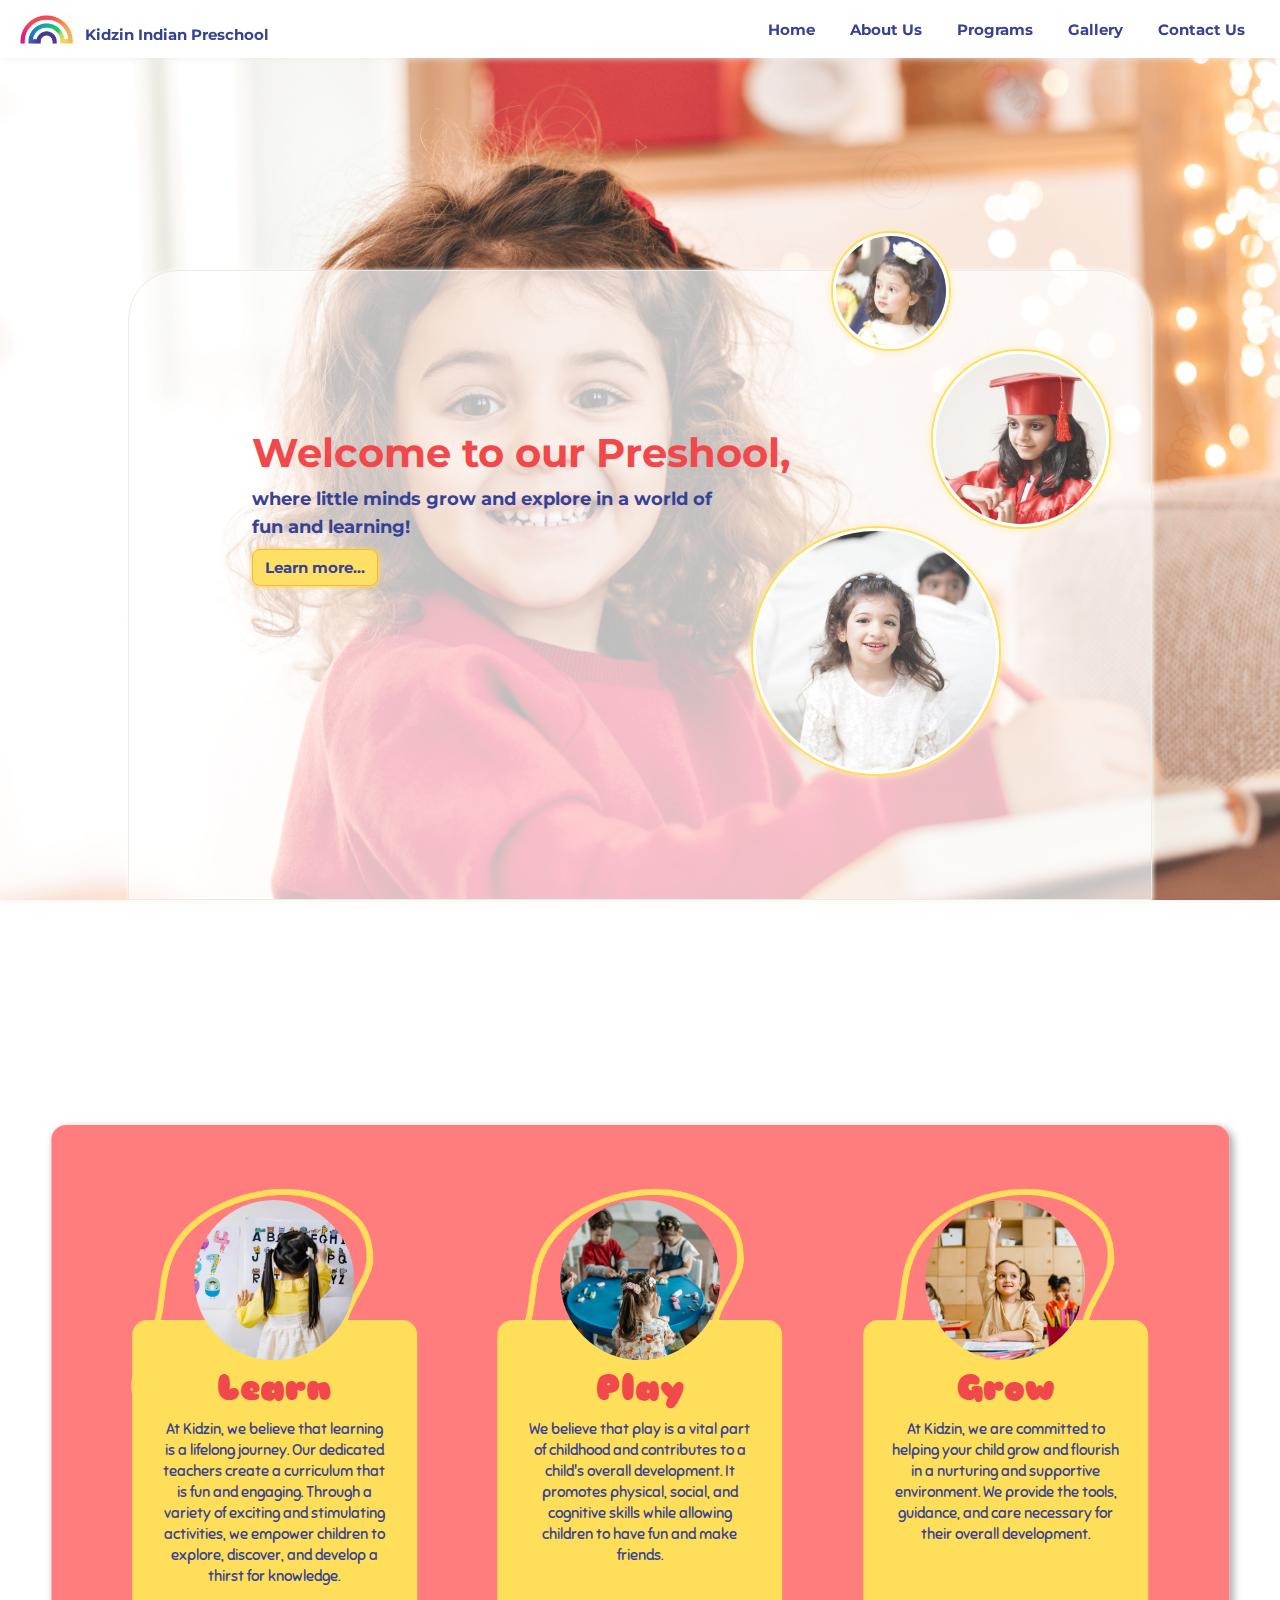
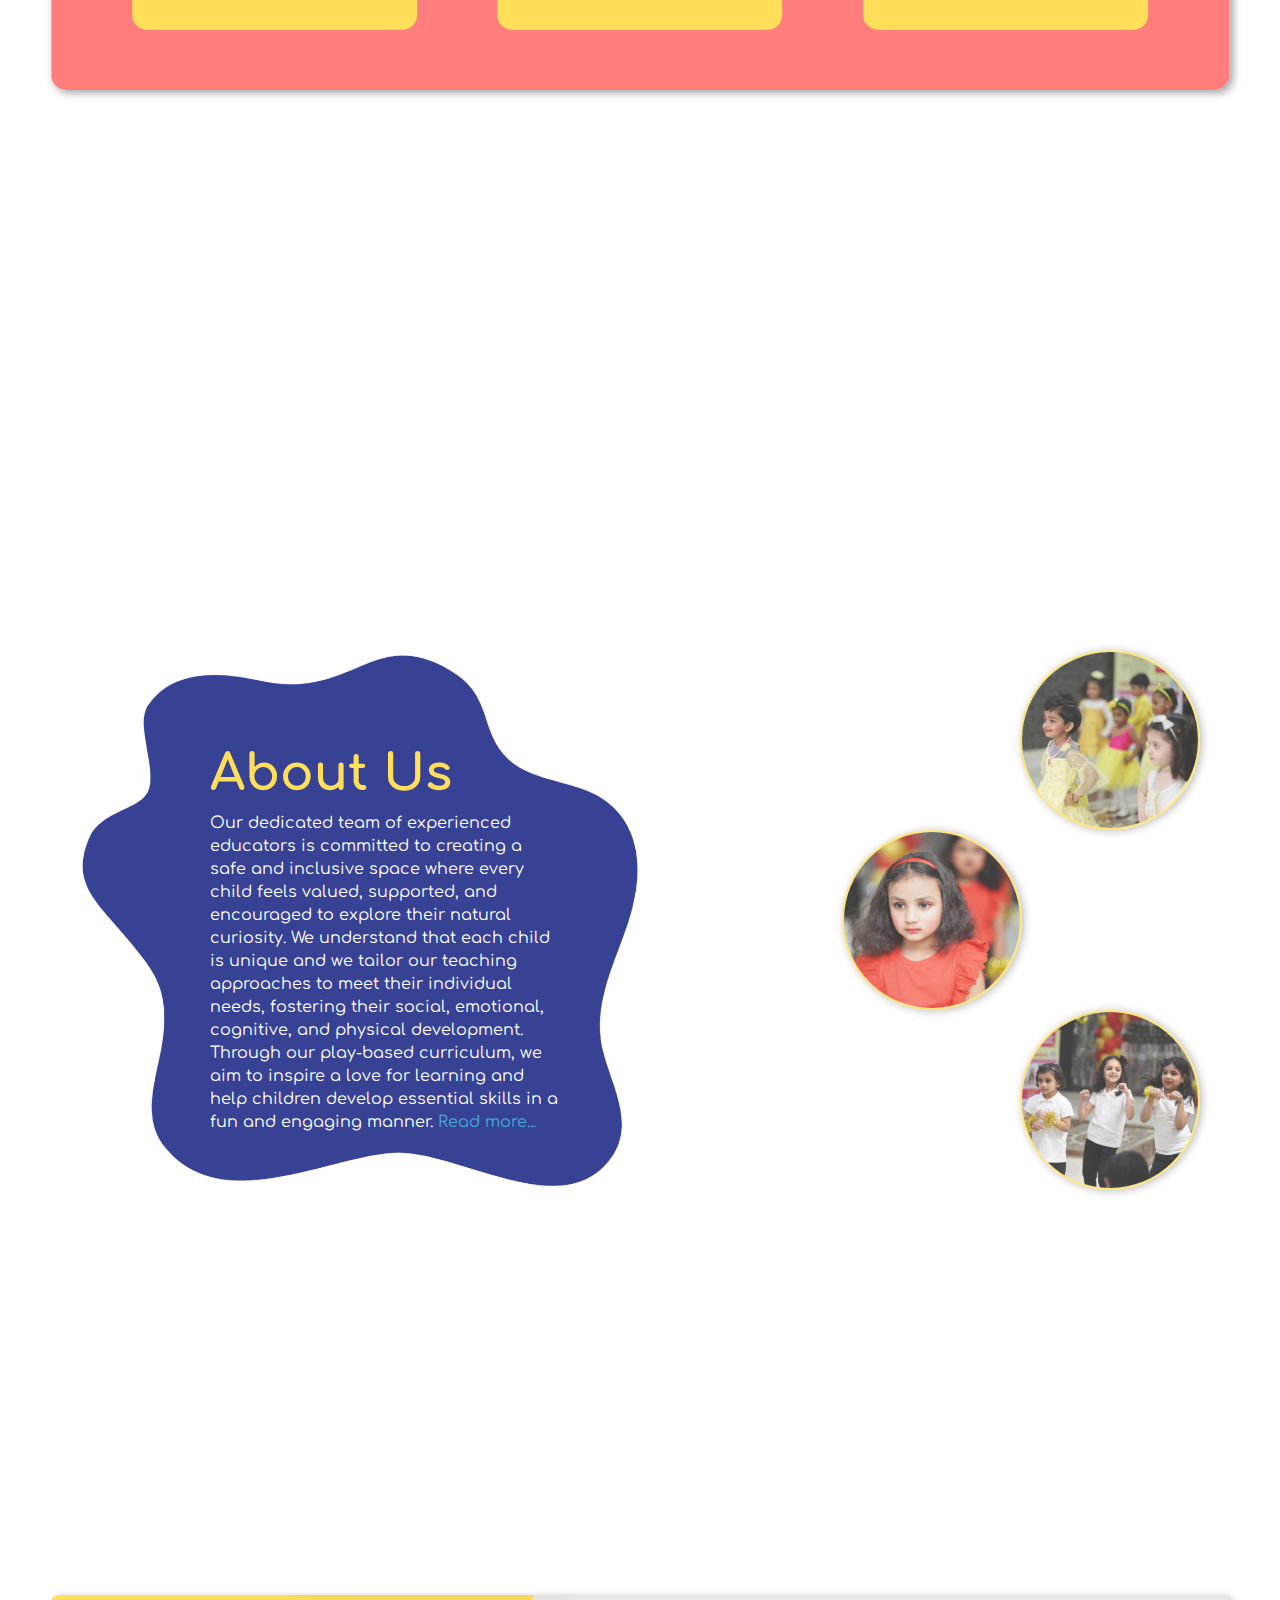
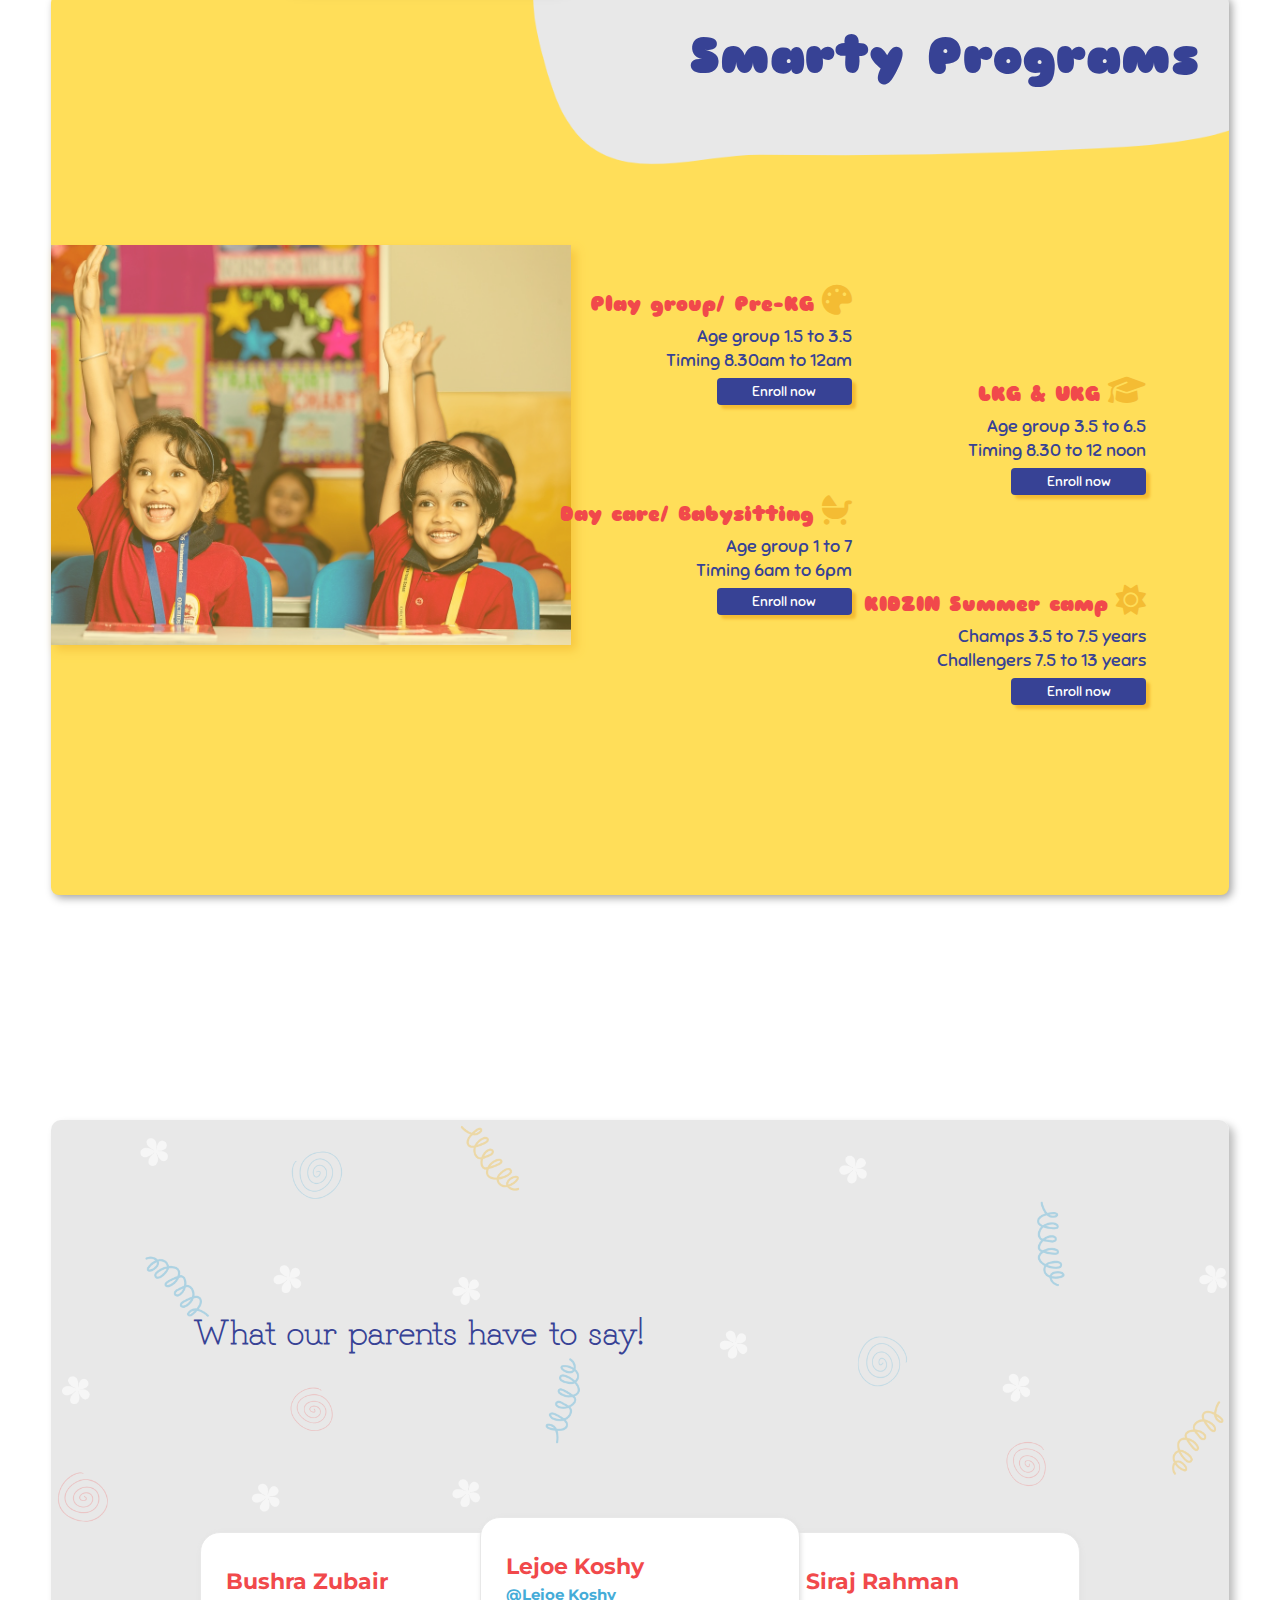
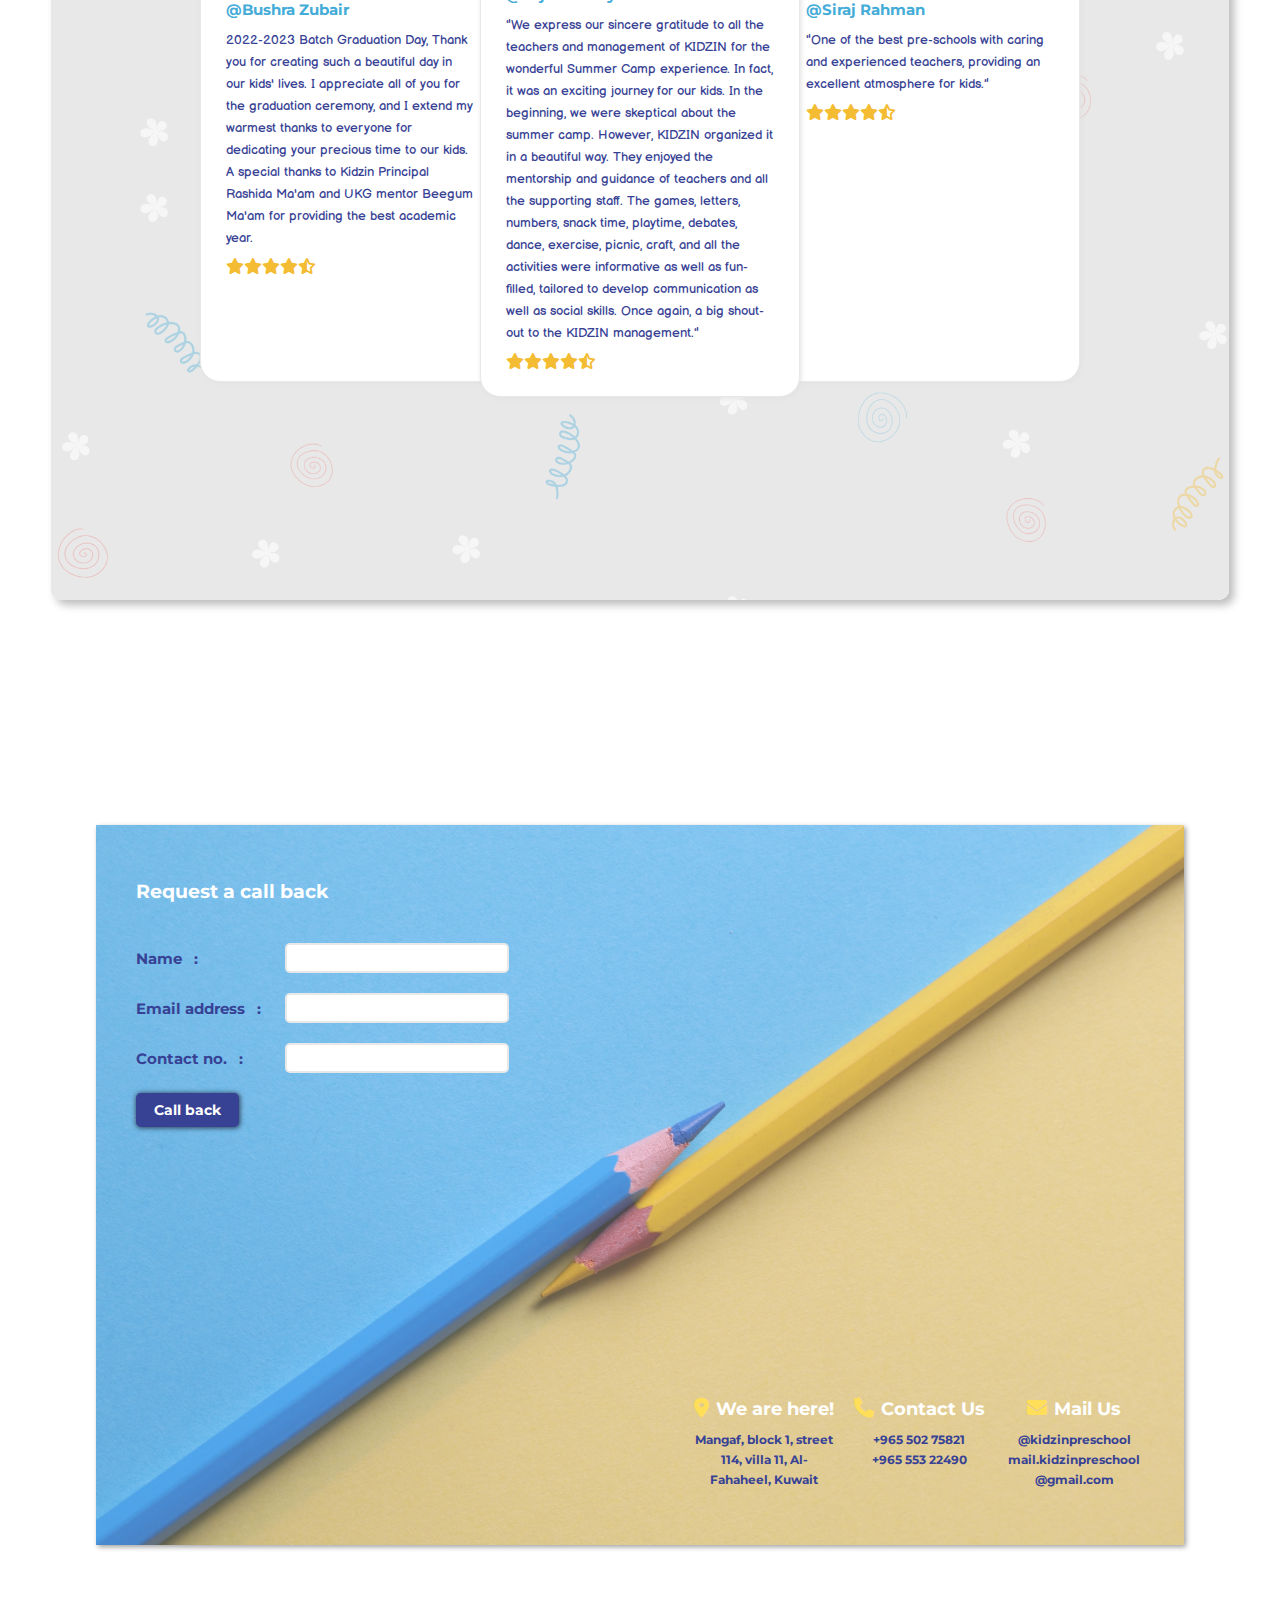
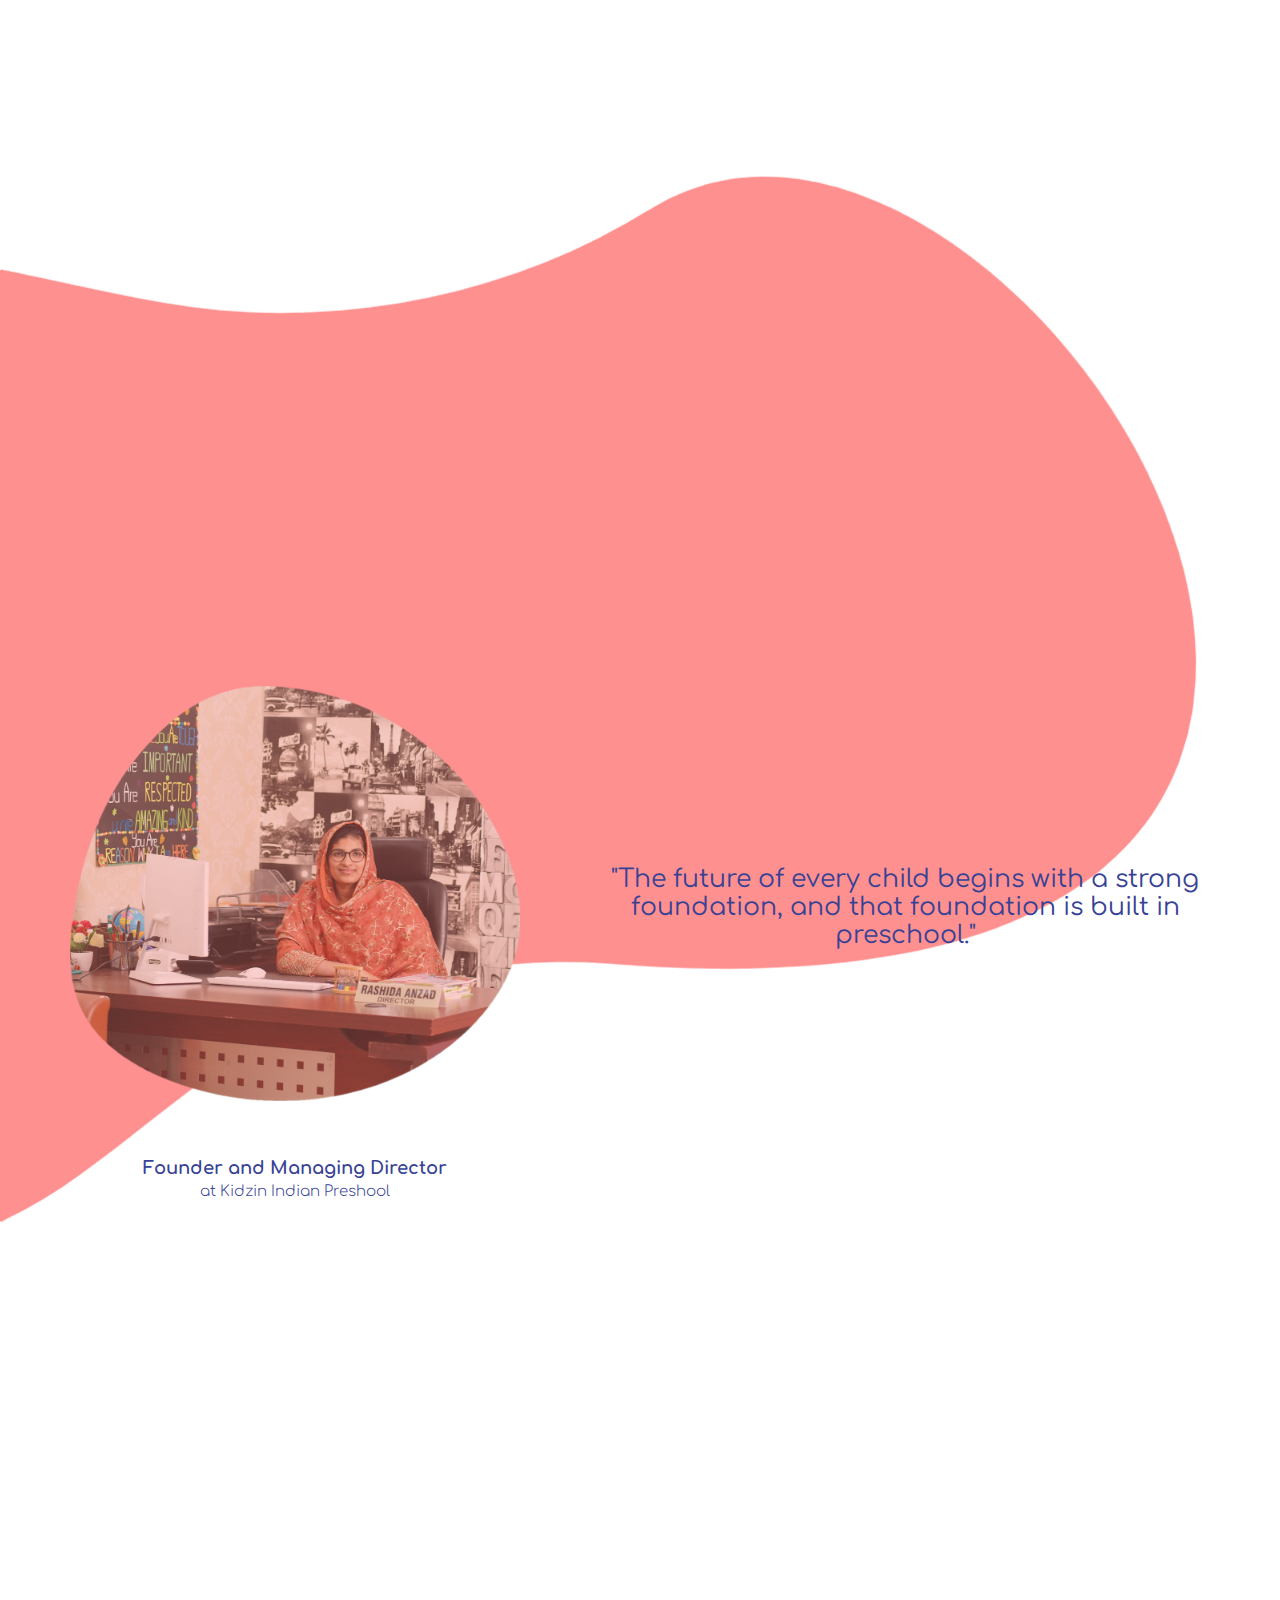
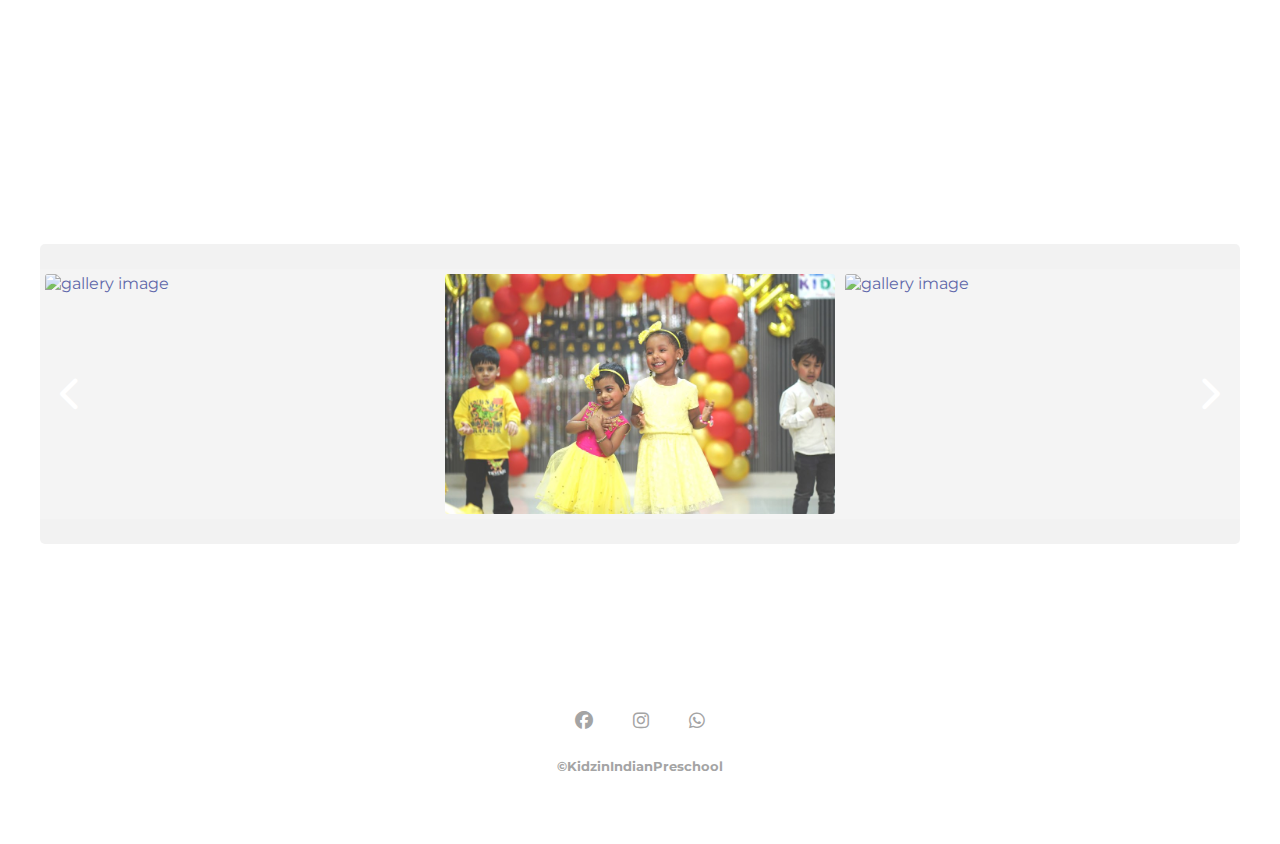
==== commit 98b39d74: "Add files via upload" ====
--- a/index.html
+++ b/index.html
@@ -27,6 +27,7 @@
                 <li><a href="#intro-page">Home</a></li>
                 <li><a href="#about-us-page">About Us</a></li>
                 <li><a href="#programs-page">Programs</a></li>
+                <li><a target="_blank" href="https://www.facebook.com/Kidzinpreschool/photos">Gallery</a></li>
                 <li><a href="#contact-page">Contact Us</a></li>
             </ul>
         </div>
@@ -39,7 +40,7 @@
                 <div class="intro-text">
                     <h1>Welcome to our Preshool,</h1>
                     <p>where little minds grow and explore in a world of <br>fun and learning!</p>
-                    <button class="intro-btn btn">Learn more...</button>
+                    <a href="about-us.html"><button class="intro-btn btn">Learn more...</button></a>
                 </div>
                 <div class="intro-img-frame frame1">
                     <img src="./assets/images/yellow_girl.JPG" alt="cute girl image" class="intro-circle-frame-img1">
@@ -87,7 +88,7 @@
                     <h2>About Us</h2>
                     <p>Our dedicated team of experienced educators is committed to creating a safe and inclusive space where every child feels valued, supported, and encouraged to explore their natural curiosity. We understand that each child is unique and we tailor our teaching approaches to meet their individual needs, fostering their social, emotional, cognitive, and physical development.
                     Through our play-based curriculum, we aim to inspire a love for learning and help children develop essential skills in a fun and engaging manner.
-                    <span>Read more...</span></p>
+                    <a href="about-us.html"><span>Read more...</span></a></p>
                 </div>
                 <div class="about-us-pics-container">
                     <img src="./assets/images/about_us_first_yellow_girls_crop.JPG" alt="girl image" class="about-us-image1">
@@ -235,47 +236,81 @@
         <section class="footer-page">
             <div class="footer-container">
                 <div class="carousel-frame">
-                    <div class="left-slider slider"><i class="fa-solid fa-chevron-left"></i></div>
-
-                    <div class="carousel">
+                    <div class="left-slider slider" id="footer-carousel-left-slider"><i class="fa-solid fa-chevron-left"></i></div>
+
+                    <div class="carousel" id="footer-carousel">
+                        <div class="img-frame frame5">
+                            <img src="./assets/images/gallery/img_1.JPG" alt="gallery image">
+                        </div>
+                        <div class="img-frame frame6">
+                            <img src="./assets/images/gallery/img_2.JPG" alt="gallery image">
+                        </div>
+                        <div class="img-frame frame7">
+                            <img src="./assets/images/gallery/img_3.JPG" alt="gallery image">
+
+                        </div>
+                        <div class="img-frame frame8">
+                            <img src="./assets/images/gallery/img_4.JPG" alt="gallery image">
+                        </div>
                         <div class="img-frame frame1">
-                            <img src="./assets/images/gallery/first_img.JPG" alt="gallery image">
+                            <img src="./assets/images/gallery/img_5.JPG" alt="gallery image">
                         </div>
                         <div class="img-frame frame2">
-                            <img src="./assets/images/gallery/second_img.JPG" alt="gallery image">
-                        </div>
+                            <img src="./assets/images/gallery/img_6.JPG" alt="gallery image">
+                        </div>
+
                         <div class="img-frame frame3">
-                            <img src="./assets/images/gallery/third_img.JPG" alt="gallery image">
+                            <img src="./assets/images/gallery/img_7.jpg" alt="gallery image">
                         </div>
                         <div class="img-frame frame4">
-                            <img src="./assets/images/gallery/fourth_img.JPG" alt="gallery image">
-                        </div>
-                        <div class="img-frame frame5">
-                            <img src="./assets/images/gallery/first_img.JPG" alt="gallery image">
-                        </div>
-                        <div class="img-frame frame6">
-                            <img src="./assets/images/gallery/second_img.JPG" alt="gallery image">
-                        </div>
-                        <div class="img-frame frame7">
-                            <img src="./assets/images/gallery/third_img.JPG" alt="gallery image">
-                        </div>
-                        <div class="img-frame frame8">
-                            <img src="./assets/images/gallery/fourth_img.JPG" alt="gallery image">
+                            <img src="./assets/images/gallery/img_8.JPG" alt="gallery image">
                         </div>
                         <div class="img-frame frame9">
-                            <img src="./assets/images/gallery/first_img.JPG" alt="gallery image">
-                        </div>
+                            <img src="./assets/images/gallery/img_9.JPG" alt="gallery image">
+                        </div>
+
                         <div class="img-frame frame10">
-                            <img src="./assets/images/gallery/second_img.JPG" alt="gallery image">
+                            <img src="./assets/images/gallery/img_10.JPG" alt="gallery image">
                         </div>
                         <div class="img-frame frame11">
-                            <img src="./assets/images/gallery/third_img.JPG" alt="gallery image">
+                            <img src="./assets/images/gallery/img_11.JPG" alt="gallery image">
                         </div>
                         <div class="img-frame frame12">
-                            <img src="./assets/images/gallery/fourth_img.JPG" alt="gallery image">
-                        </div>
+                            <img src="./assets/images/gallery/img_12.jpg" alt="gallery image">
+                        </div>
+
+                        <div class="img-frame frame9">
+                            <img src="./assets/images/gallery/img_13.jpg" alt="gallery image">
+                        </div>
+                        <div class="img-frame frame10">
+                            <img src="./assets/images/gallery/img_14.jpg" alt="gallery image">
+                        </div>
+                        <div class="img-frame frame11">
+                            <img src="./assets/images/gallery/img_15.jpg" alt="gallery image">
+                        </div>
+
+                        <div class="img-frame frame12">
+                            <img src="./assets/images/gallery/img_16.jpg" alt="gallery image">
+                        </div>
+                        <div class="img-frame frame9">
+                            <img src="./assets/images/gallery/img_17.jpg" alt="gallery image">
+                        </div>
+                        <div class="img-frame frame10">
+                            <img src="./assets/images/gallery/img_18.jpg" alt="gallery image">
+                        </div>
+
+                        <div class="img-frame frame11">
+                            <img src="./assets/images/gallery/img_19.JPG" alt="gallery image">
+                        </div>
+                        <div class="img-frame frame12">
+                            <img src="./assets/images/gallery/img_20.jpg" alt="gallery image">
+                        </div>
+                        <div class="img-frame frame12">
+                            <img src="./assets/images/gallery/img_21.jpg" alt="gallery image">
+                        </div>
+
                     </div> <!--closing carousel-->
-                    <div class="right-slider slider"><i class="fa-solid fa-chevron-right"></i></div>
+                    <div class="right-slider slider" id="footer-carousel-right-slider"><i class="fa-solid fa-chevron-right"></i></div>
 
                 </div> <!--closing carousel frame-->        
               
@@ -293,6 +328,6 @@
 
 
     </div> <!--closing container-->
-    <script href="./script.js"></script>
+    <script src="./script.js"></script>
 </body>
 </html>--- a/style.css
+++ b/style.css
@@ -134,7 +134,6 @@
     position: absolute;
     top: 25%;
     left: 12%;
-    /* z-index: 3; */
     font-weight: bold;
 }
 
@@ -263,7 +262,6 @@
     text-align: center;
     margin: 20px;
     font-family: var(--sniglet);
-    /* font-weight: bold; */
     font-size: 15px;
     line-height: 21px;
 }
@@ -295,7 +293,7 @@
 }
 
 .about-us-shape-container {
-    font-family: var(--montserrat);
+    font-family: var(--comfortaa);
     width: 50%;
     height: 100%;
     float: left;
@@ -314,7 +312,7 @@
 
 .about-us-container h2 {
     color: var(--light-yellow);
-    font-size: 55px;
+    font-size: 50px;
     width: 400px;
     text-align: left;
     margin-top: 40px;
@@ -322,14 +320,12 @@
 
 .about-us-container p {
     color: #fff;
-    font-size: 15px;
-    line-height: 24px;
-    /* font-weight: ; */
+    font-size: 16px;
+    line-height: 23px;
     text-align: center;
     width: 400px;
     text-align: left;
     margin-top: 10px;
-    text-indent: 20px;
 }
 
 .about-us-container span {
@@ -580,7 +576,6 @@
 .contact-container {
     width: 85%;
     height: 100%;
-    /* border-radius: 10px; */
     box-shadow: 2px 2px 5px rgb(160, 160, 160);
     position: relative;
     z-index: 1;
@@ -589,7 +584,6 @@
     align-items: center;
     font-family: var(--montserrat   );
     font-weight: bold;
-    /* border: 3px solid var(--light-gray); */
 }
 
 .contact-container::after {
@@ -600,7 +594,6 @@
     background-size :cover;
     opacity: 0.76;
     z-index: -1;
-    /* border-radius: 10px; */
 }
 
 .contact-left {
@@ -673,7 +666,6 @@
 }
 
 .contact-right div {
-    /* padding: 5px; */
     width: 140px;
     text-align: center;
 }
@@ -687,7 +679,6 @@
 .contact-right div p {
     font-size: 12px;
     line-height: 20px;
-    /* margin-left: 10px; */
 }
 
 .contact-right .reach-us {
@@ -764,7 +755,7 @@
 
 /* --------------------footer page-------------------- */
 .footer-page {
-    height: 100vh;
+    height: 600px;
 }
 
 .footer-container {
@@ -772,6 +763,10 @@
     height: 100%;
     position: relative;
     z-index: 1;
+    display: flex;
+    flex-direction: column;
+    justify-content: space-between;
+    align-items: center;
 }
 
 .footer-container::after {
@@ -788,16 +783,17 @@
 
 .footer-bottom {
     width: 100%;
-    height: 40%;
+    /* height: 40%; */
     display: flex;
     flex-direction: column;
     justify-content: flex-end;
     align-items: center;
+    margin-bottom: 70px;
 }
 
 .footer-bottom span {
  color: var(--dark-gray);
- font-size: 14px;
+ font-size: 13px;
  font-weight: bold;
  margin-top: 10px;
 }
@@ -814,43 +810,42 @@
 }
 
 .carousel-frame {
-    width: 100%;
+    width: 1200px;
     height: 50%;
     position: relative;
     overflow: hidden;
-    /* border: 3px dotted purple; */
-    display: flex;
+    background-color: #ebebeba3;
+    display: flex;
+    justify-content: center;
     align-items: center;
     z-index: 0;
+    border-radius: 5px;
 }
 
 .carousel {
-    /* border: 2px solid #000; */
-    width: 300vw;
-    height: 90%;
+    height: 250px;
     display: flex;
     justify-content: space-between;
-    gap: 20px;
-    align-items: center;
-    position: absolute;
-    left: calc((-25% - 10px) * 1);
+    align-items: center;
+    position: absolute;
+    left: 0;
+    transform: translateX(calc(-400px * 9));
+    transition: transform 1s;
 }
 
 .carousel .img-frame {
-    /* border: 1px solid green; */
-    width: 12%;
-    /* padding: 10px; */
+    width: 400px;
     border-radius: 3px;
     height: 100%;
     position: relative;
     z-index: 1;
+    padding: 5px;
 }
 
 .carousel .img-frame img {
     width: 100%;
     height: 100%;
     object-fit: cover;
-    /* opacity: 0.9; */
     border-radius: 3px;
 }
 
@@ -864,7 +859,7 @@
 
 .carousel-frame .slider i {
     position: absolute;
-    color: #ffffffc4;
+    color: #ffffff;
     font-size: 35px;
     top:50%;
     transform: translateY(-50%);
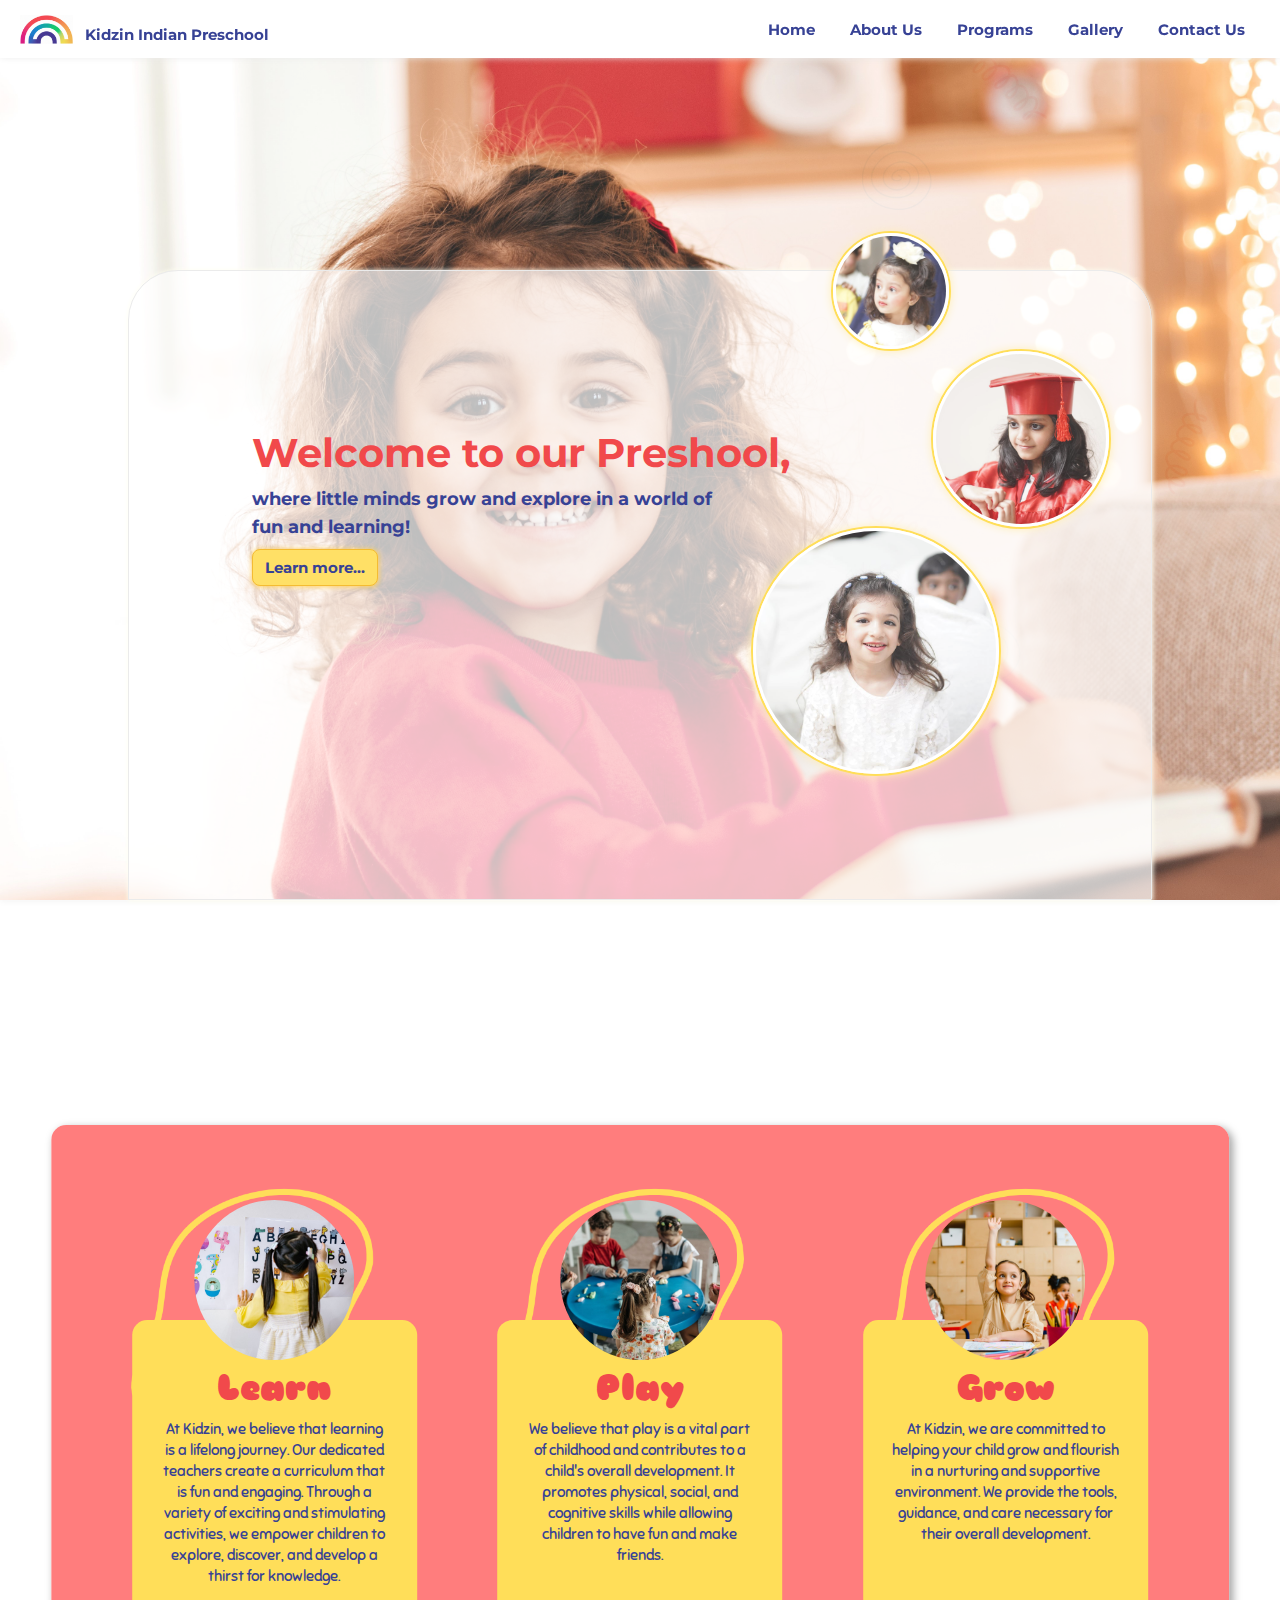
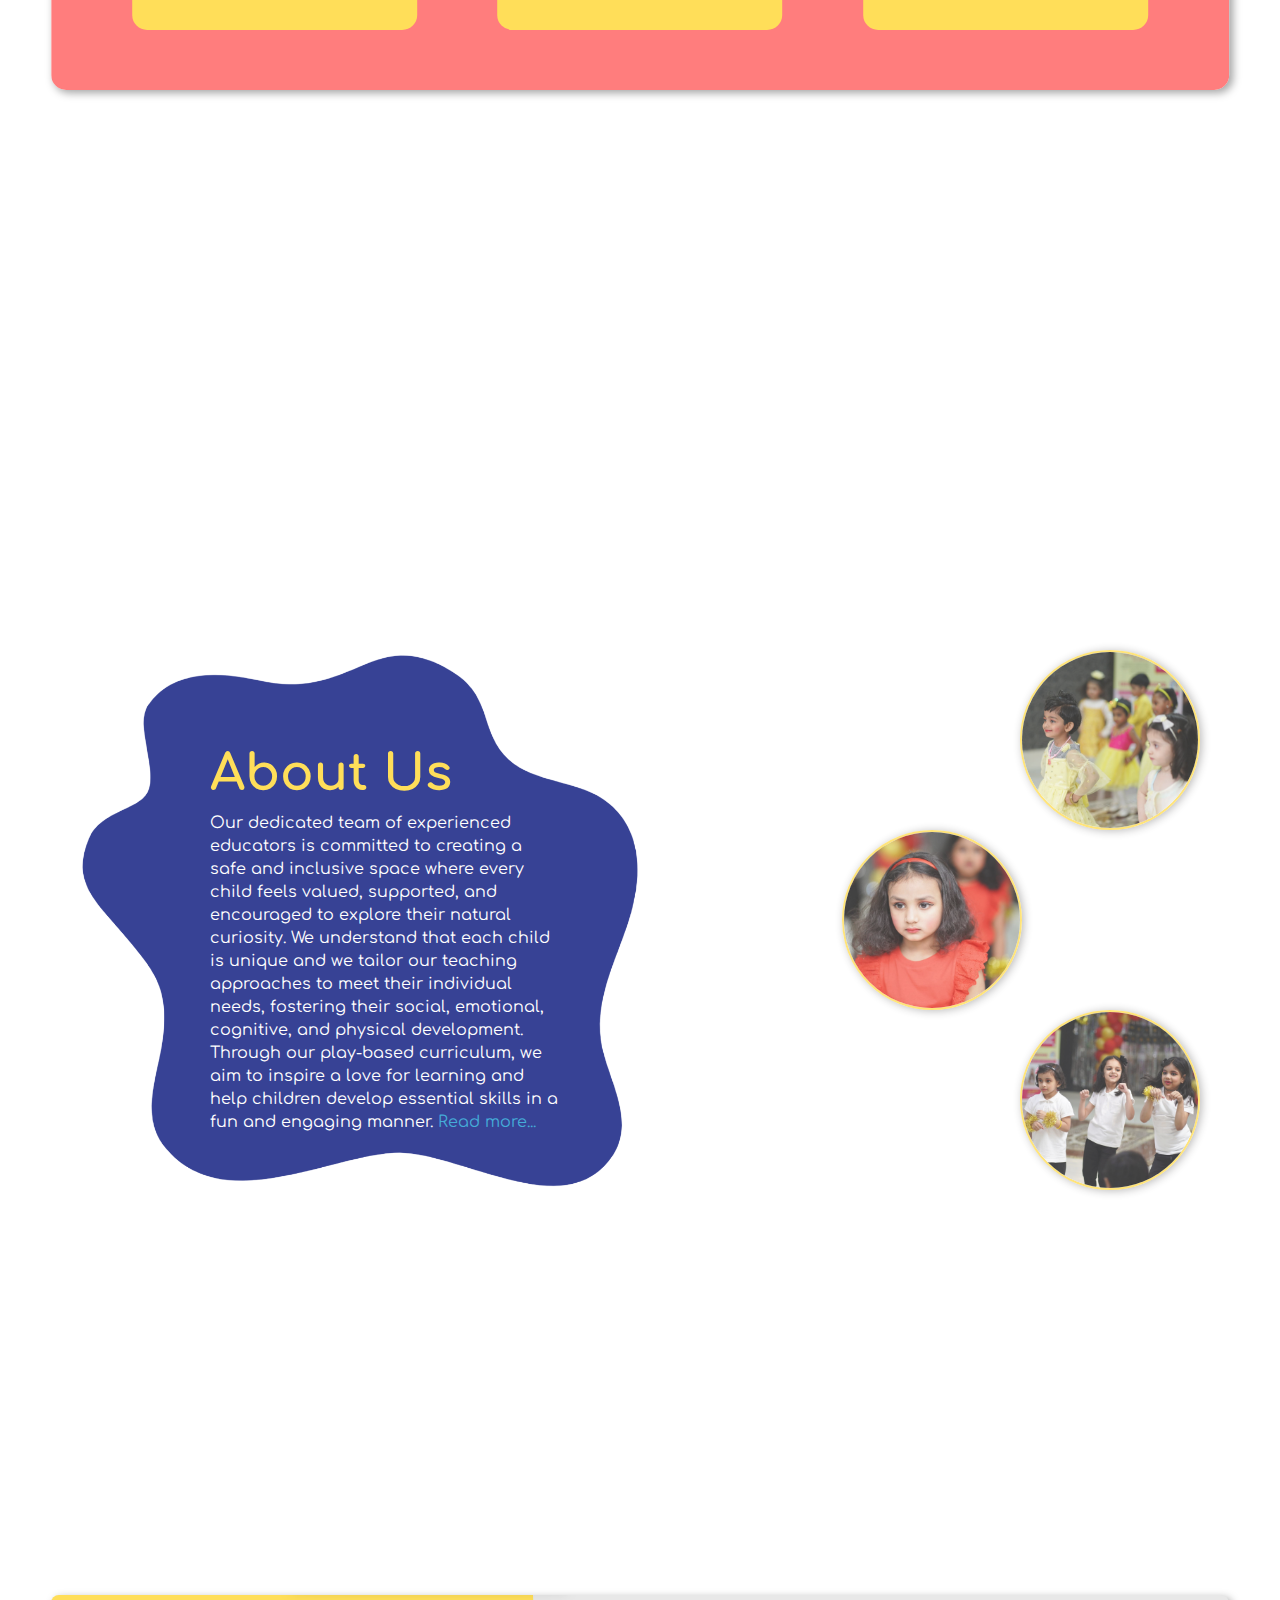
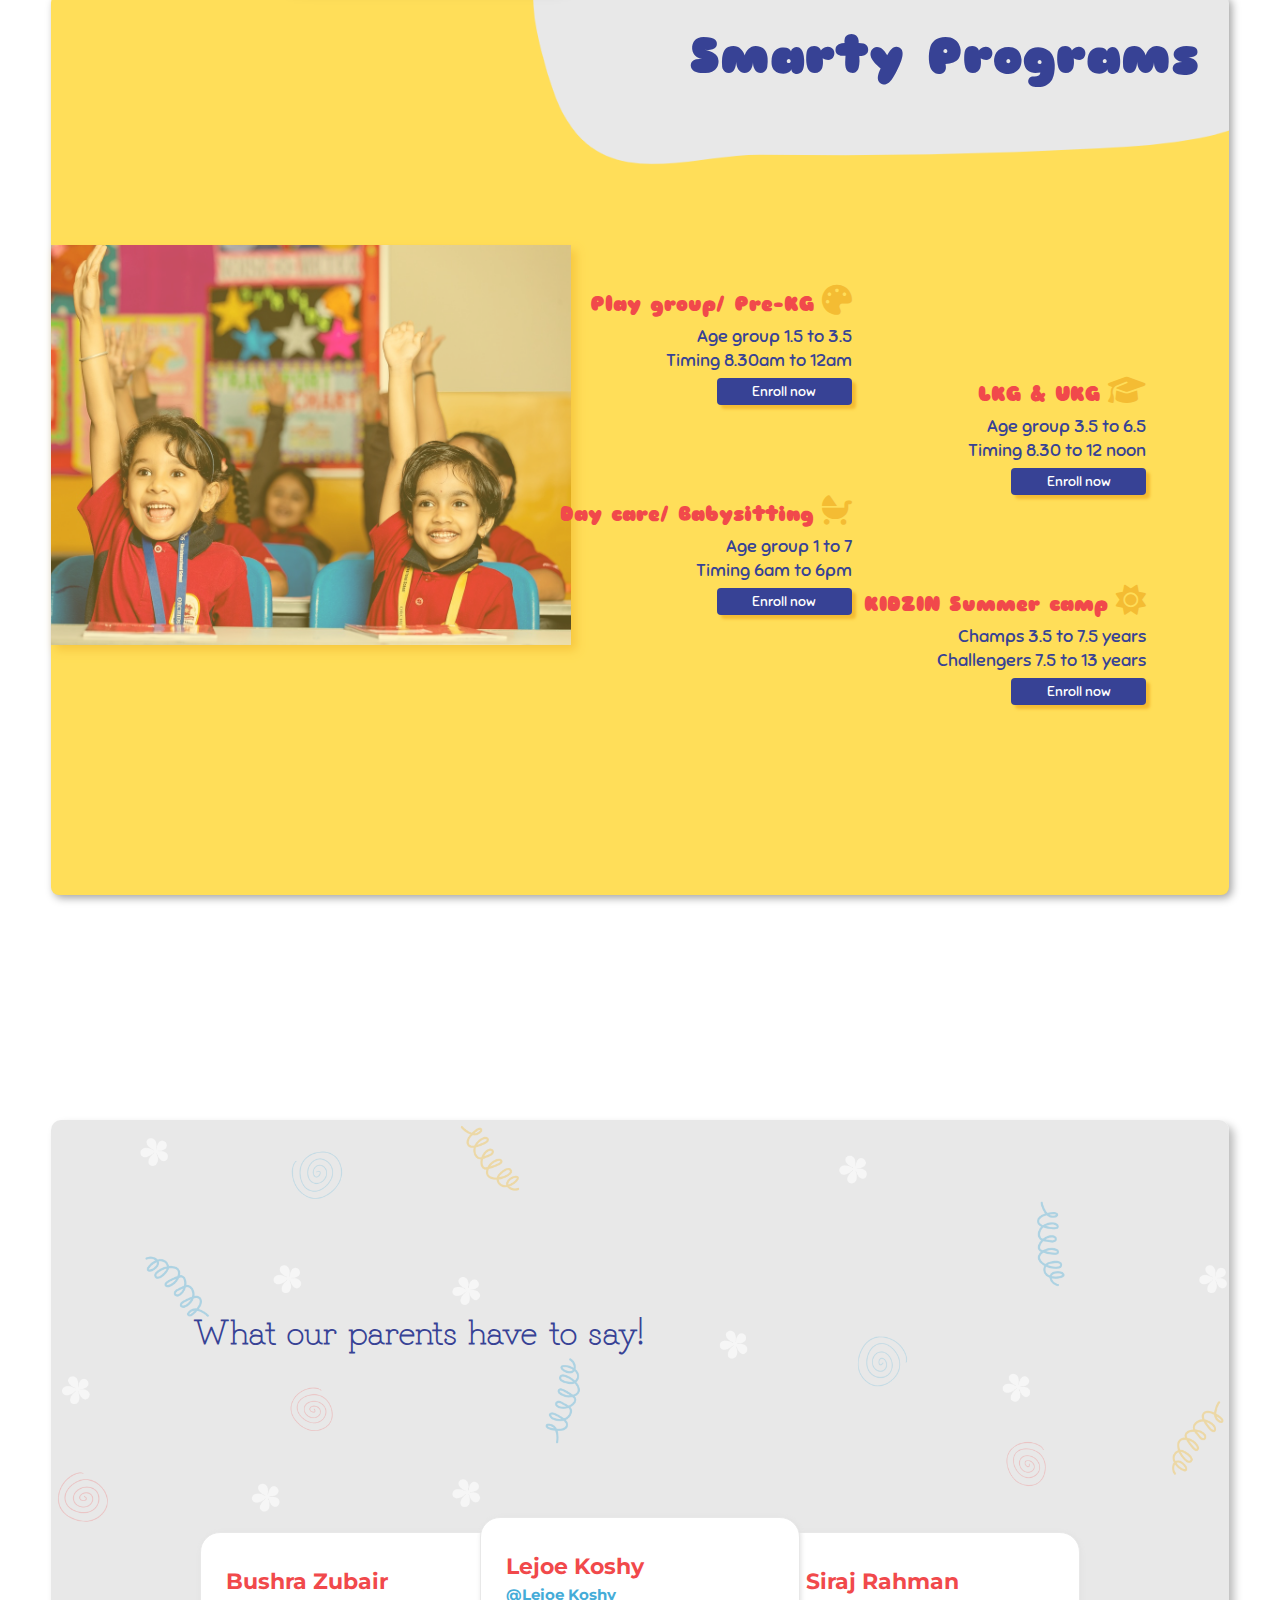
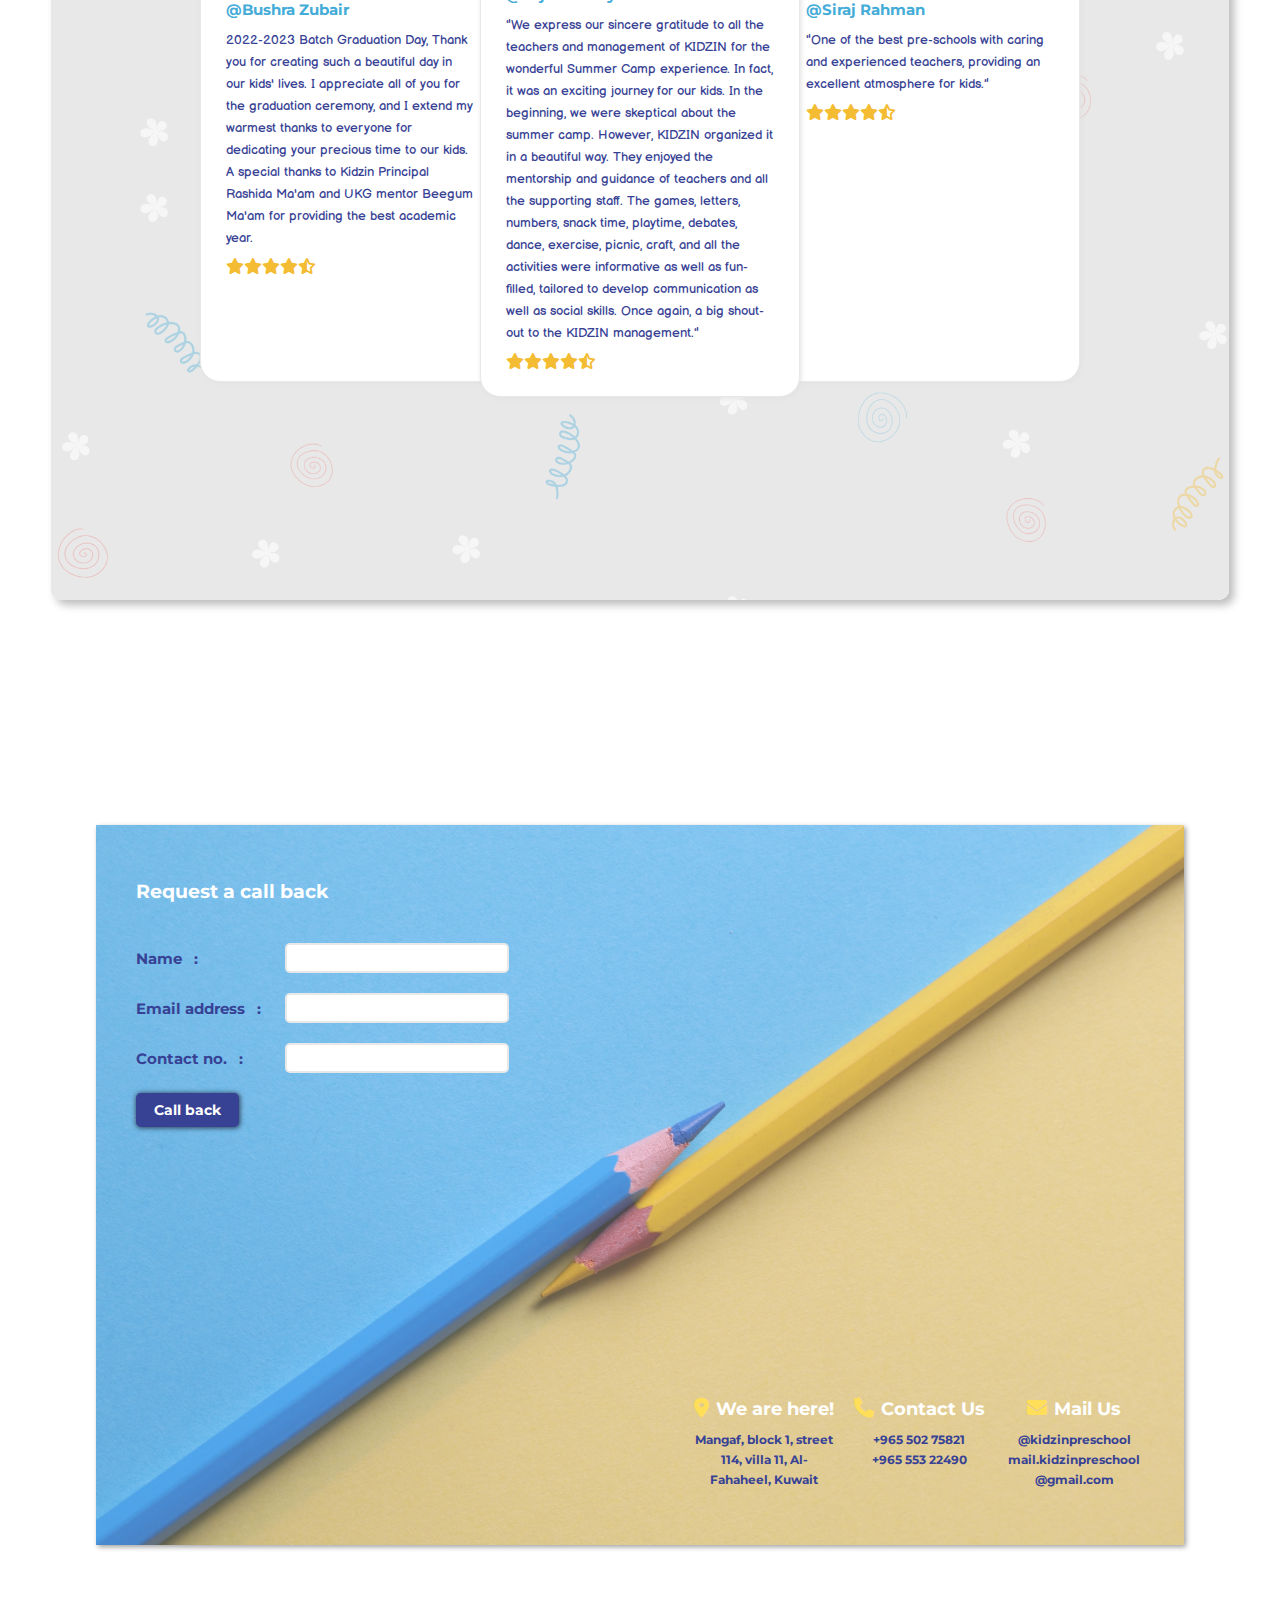
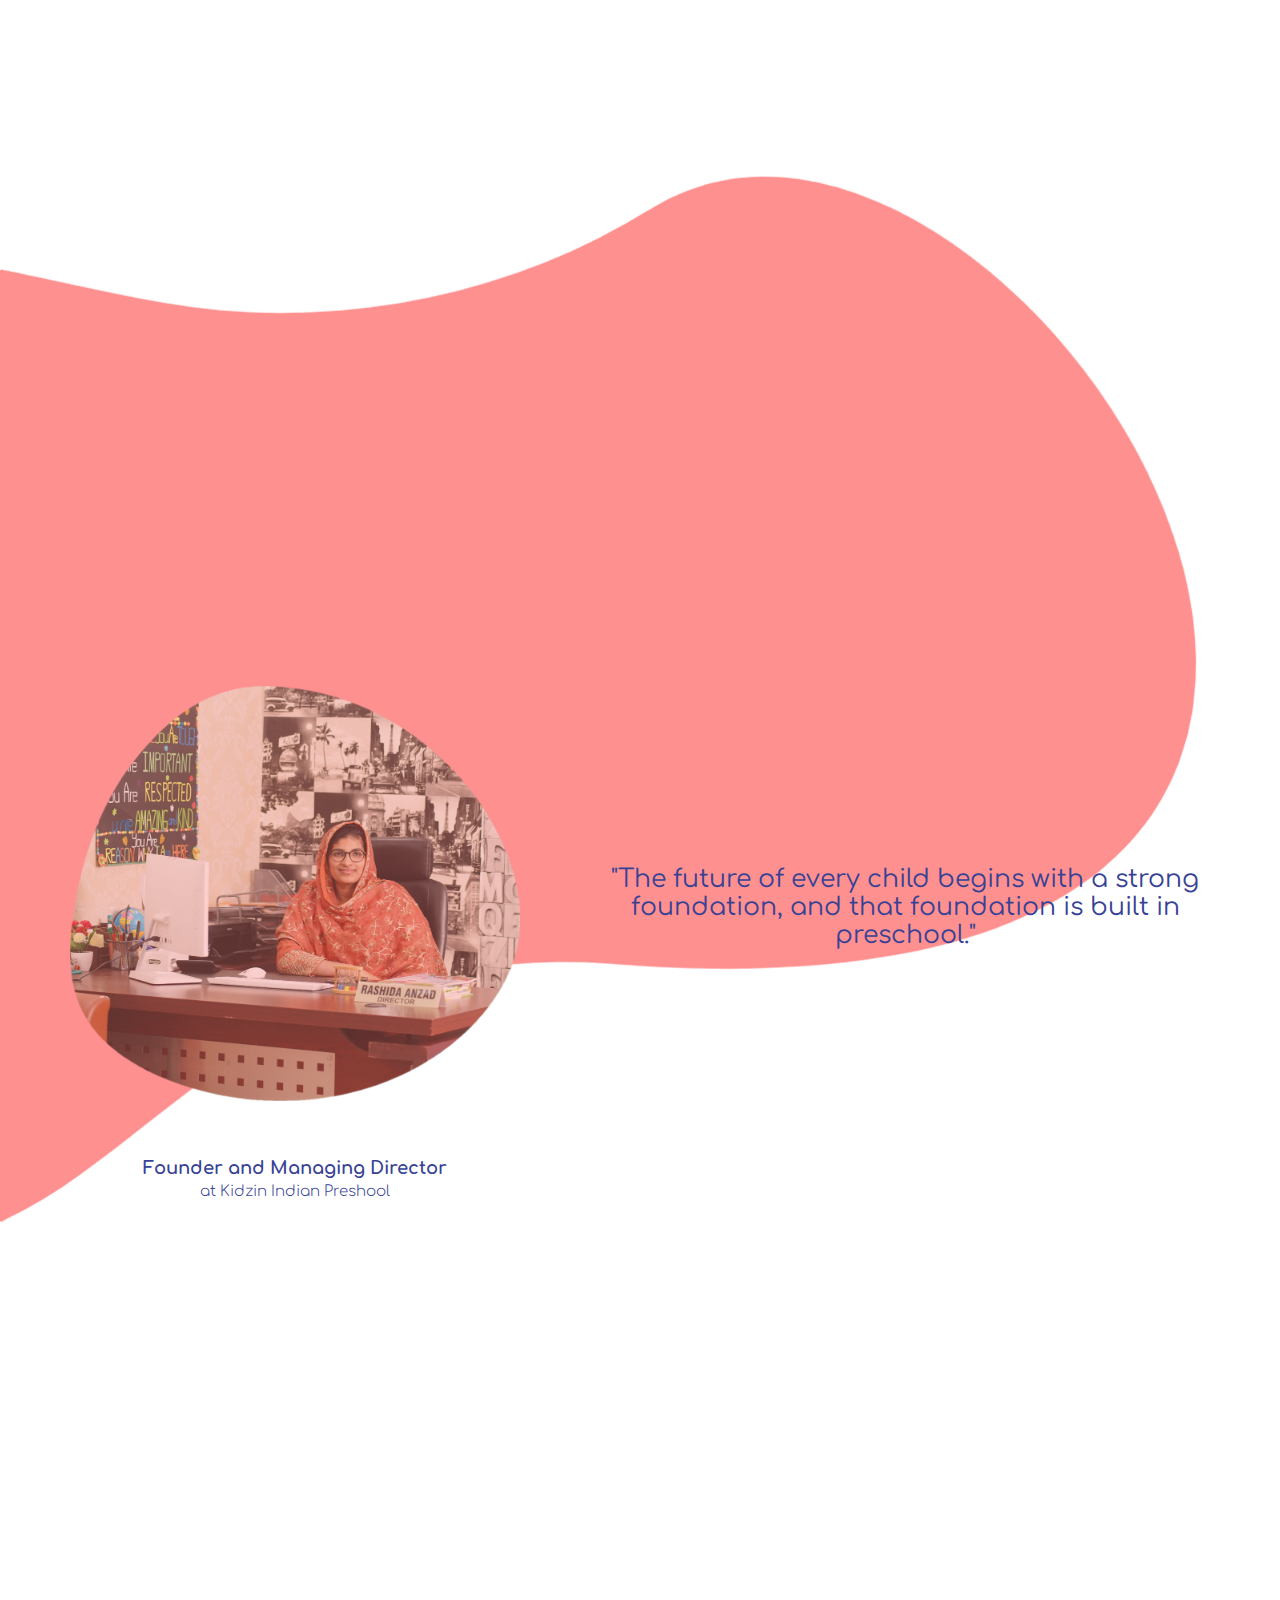
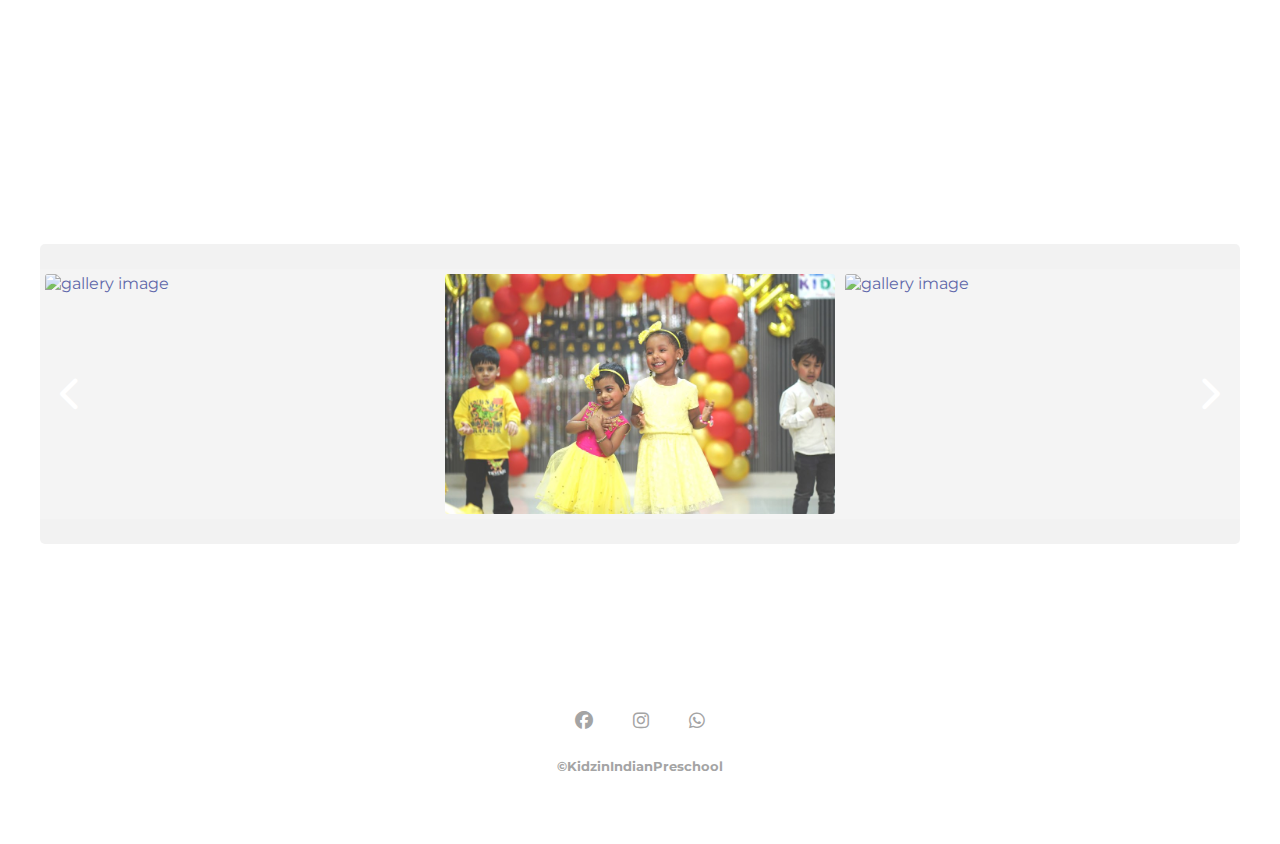
==== commit 28db906c: "Add files via upload" ====
--- a/index.html
+++ b/index.html
@@ -240,10 +240,10 @@
 
                     <div class="carousel" id="footer-carousel">
                         <div class="img-frame frame5">
-                            <img src="./assets/images/gallery/img_1.JPG" alt="gallery image">
+                            <img src="./assets/images/gallery/img_1.jpg" alt="gallery image">
                         </div>
                         <div class="img-frame frame6">
-                            <img src="./assets/images/gallery/img_2.JPG" alt="gallery image">
+                            <img src="./assets/images/gallery/img_2.jpg" alt="gallery image">
                         </div>
                         <div class="img-frame frame7">
                             <img src="./assets/images/gallery/img_3.JPG" alt="gallery image">
@@ -253,17 +253,17 @@
                             <img src="./assets/images/gallery/img_4.JPG" alt="gallery image">
                         </div>
                         <div class="img-frame frame1">
-                            <img src="./assets/images/gallery/img_5.JPG" alt="gallery image">
+                            <img src="./assets/images/gallery/img_5.jpg" alt="gallery image">
                         </div>
                         <div class="img-frame frame2">
                             <img src="./assets/images/gallery/img_6.JPG" alt="gallery image">
                         </div>
 
                         <div class="img-frame frame3">
-                            <img src="./assets/images/gallery/img_7.jpg" alt="gallery image">
+                            <img src="./assets/images/gallery/img_7.JPG" alt="gallery image">
                         </div>
                         <div class="img-frame frame4">
-                            <img src="./assets/images/gallery/img_8.JPG" alt="gallery image">
+                            <img src="./assets/images/gallery/img_8.jpg" alt="gallery image">
                         </div>
                         <div class="img-frame frame9">
                             <img src="./assets/images/gallery/img_9.JPG" alt="gallery image">
@@ -276,31 +276,31 @@
                             <img src="./assets/images/gallery/img_11.JPG" alt="gallery image">
                         </div>
                         <div class="img-frame frame12">
-                            <img src="./assets/images/gallery/img_12.jpg" alt="gallery image">
+                            <img src="./assets/images/gallery/img_12.JPG" alt="gallery image">
                         </div>
 
                         <div class="img-frame frame9">
                             <img src="./assets/images/gallery/img_13.jpg" alt="gallery image">
                         </div>
                         <div class="img-frame frame10">
-                            <img src="./assets/images/gallery/img_14.jpg" alt="gallery image">
+                            <img src="./assets/images/gallery/img_14.JPG" alt="gallery image">
                         </div>
                         <div class="img-frame frame11">
                             <img src="./assets/images/gallery/img_15.jpg" alt="gallery image">
                         </div>
 
                         <div class="img-frame frame12">
-                            <img src="./assets/images/gallery/img_16.jpg" alt="gallery image">
+                            <img src="./assets/images/gallery/img_16.JPG" alt="gallery image">
                         </div>
                         <div class="img-frame frame9">
                             <img src="./assets/images/gallery/img_17.jpg" alt="gallery image">
                         </div>
                         <div class="img-frame frame10">
-                            <img src="./assets/images/gallery/img_18.jpg" alt="gallery image">
+                            <img src="./assets/images/gallery/img_18.JPG" alt="gallery image">
                         </div>
 
                         <div class="img-frame frame11">
-                            <img src="./assets/images/gallery/img_19.JPG" alt="gallery image">
+                            <img src="./assets/images/gallery/img_19.jpg" alt="gallery image">
                         </div>
                         <div class="img-frame frame12">
                             <img src="./assets/images/gallery/img_20.jpg" alt="gallery image">
